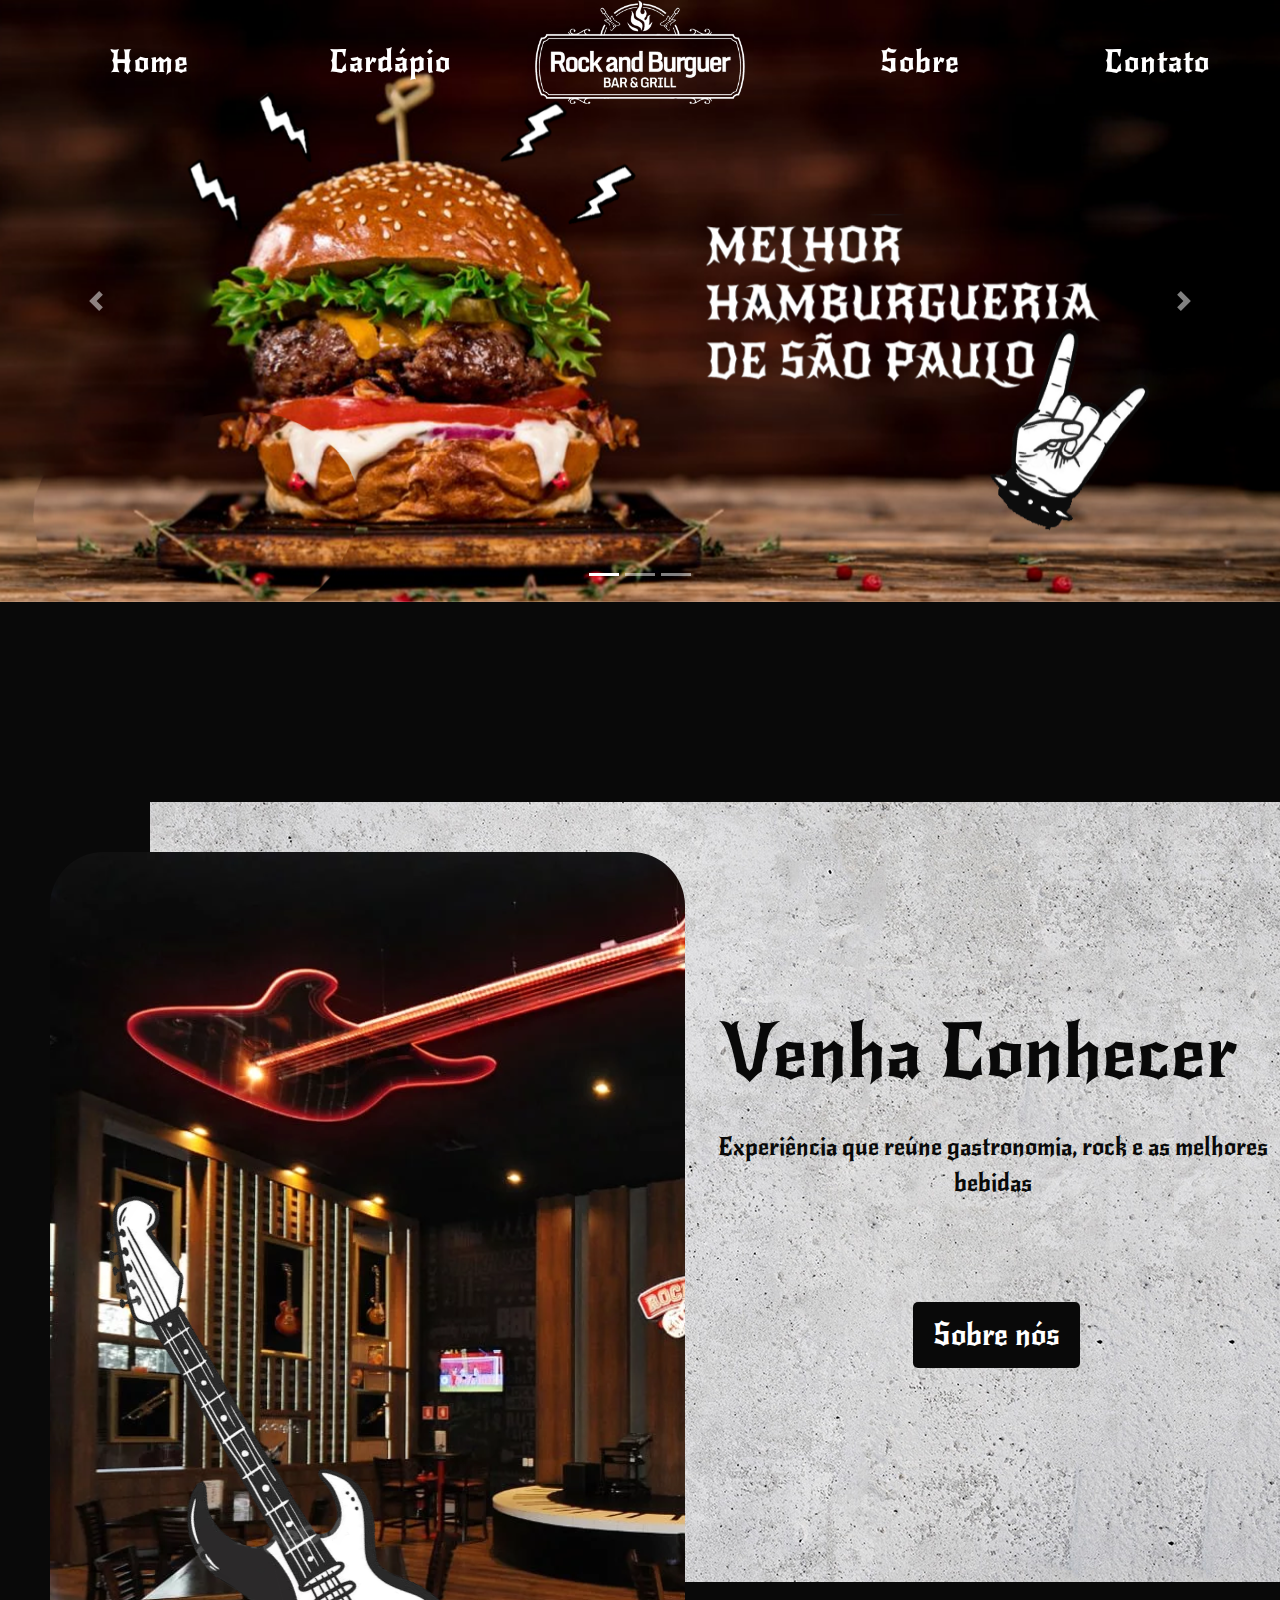
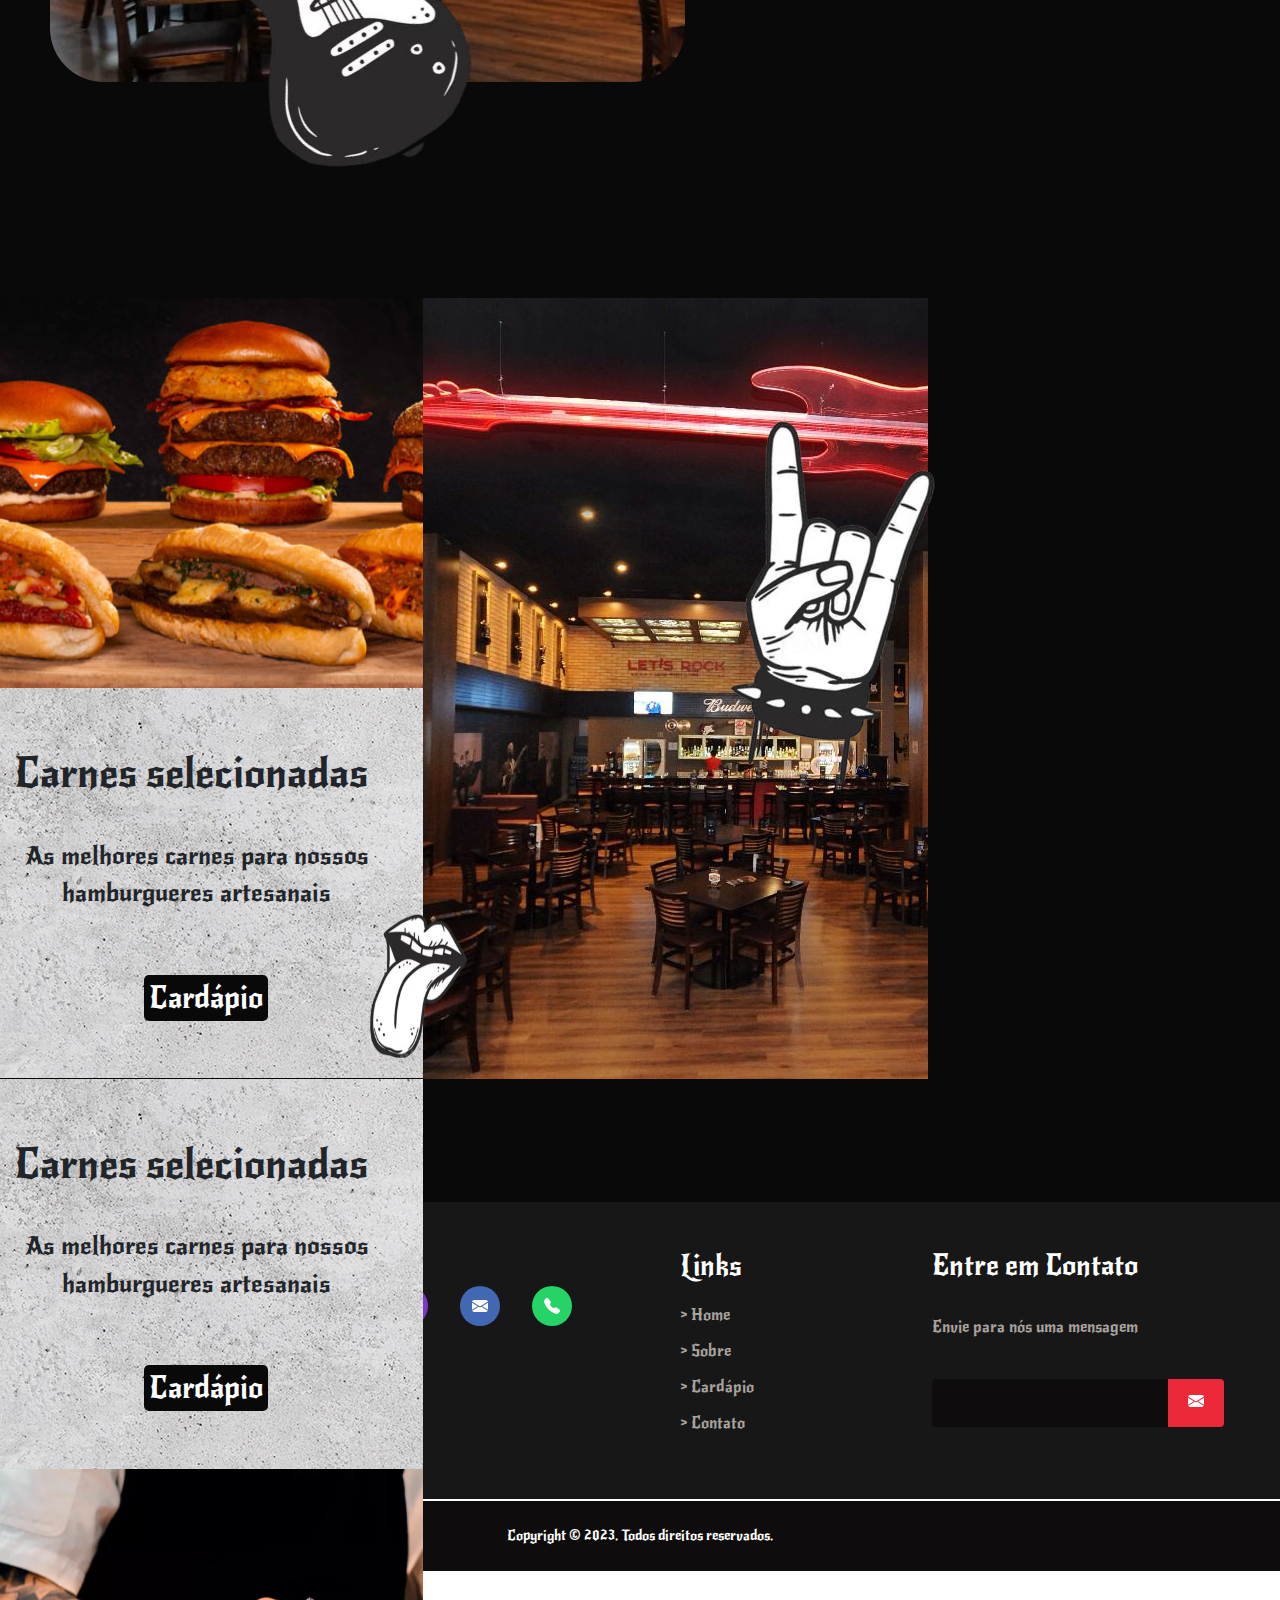
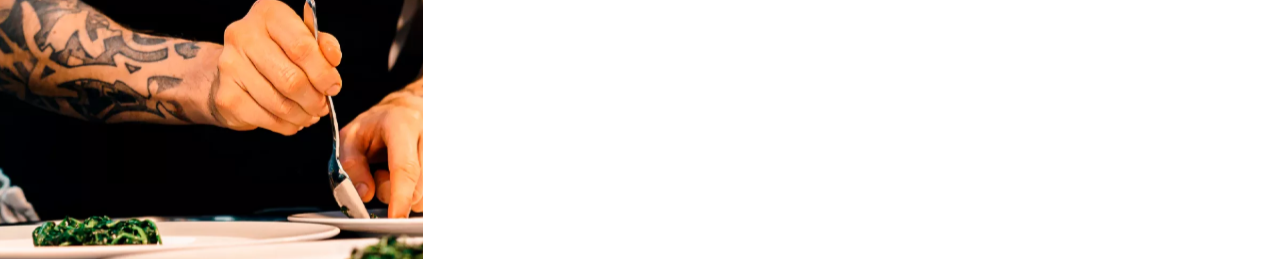
==== index.html @ e400da81 "eu sou foda" ====
<!DOCTYPE html>
<html lang="pt-br">
<head>
    <meta charset="UTF-8">
    <meta name="viewport" content="width=device-width, initial-scale=1.0">
    <link rel="stylesheet" href="https://cdn.jsdelivr.net/npm/bootstrap@4.0.0/dist/css/bootstrap.min.css" integrity="sha384-Gn5384xqQ1aoWXA+058RXPxPg6fy4IWvTNh0E263XmFcJlSAwiGgFAW/dAiS6JXm" crossorigin="anonymous">
    <link rel="stylesheet" href="styles/principal.css" type="text/css">

    <link rel="preconnect" href="https://fonts.googleapis.com%22%3E/>
    <link rel="preconnect" href="https://fonts.gstatic.com/" crossorigin>
    <link href="https://fonts.googleapis.com/css2?family=New+Rocker&display=swap" rel="stylesheet">
    <link rel="shortcut icon" href="images/logoFundo.png" type="image/x-icon" />
    <title>Rock</title>

</head>
<body>

    <div class="Caixa">
        <div class="menu">
           <div class="logo">
              <a href="#">
              <img src="images/logoSfundo.png"/>
              </a>
           </div>
           <ul class="links">
              <li><a href="index.html" >Home</a></li>
              <li><a href="cardapio.html" >Cardápio</a></li>
              <li><a href="sobre.html" >Sobre</a></li>
              <li><a href="contato.html" >Contato</a></li>
           </ul>
        </div>
    </div>

    <div id="carouselExampleIndicators" class="carousel slide" data-ride="carousel">
        <ol class="carousel-indicators">
          <li data-target="#carouselExampleIndicators" data-slide-to="0" class="active"></li>
          <li data-target="#carouselExampleIndicators" data-slide-to="1"></li>
          <li data-target="#carouselExampleIndicators" data-slide-to="2"></li>
        </ol>
        <div class="carousel-inner">
          <div class="carousel-item active">
            <img class="d-block w-100" src="images/Car1.png" alt="First slide">
          </div>
          <div class="carousel-item">
            <img class="d-block w-100" src="images/Car2.png" alt="Second slide">
          </div>
          <div class="carousel-item">
            <img class="d-block w-100" src="images/Car3.png" alt="Third slide">
          </div>
        </div>
        <a class="carousel-control-prev" href="#carouselExampleIndicators" role="button" data-slide="prev">
          <span class="carousel-control-prev-icon" aria-hidden="true"></span>
          <span class="sr-only">Previous</span>
        </a>
        <a class="carousel-control-next" href="#carouselExampleIndicators" role="button" data-slide="next">
          <span class="carousel-control-next-icon" aria-hidden="true"></span>
          <span class="sr-only">Next</span>
        </a>
    </div>


    <div id="fundo">
      
      
        <div id="parte_superior">
            <div id="imagem1">
                <h1>Venha Conhecer</h1><br>
                <p>Experiência que reúne gastronomia, rock e as melhores bebidas</p><br><br><br><br>
                <a href="#" id="conhecer">Sobre nós</a>
            </div>
            <div class="imagem2"></div><br><br><br><br>
            <div class="imagem3"></div>
        </div>   

        <div class="centro">
          <div id="caixona">
            <div>
              <div class="imagem4"></div>
              <div id="caixa_carne">
                  <h1>Carnes selecionadas</h1>
                  <p>As melhores carnes para nossos <br>hamburgueres artesanais</p><br><br>
                  <a href="#" id="cardapio">Cardápio</a>
              </div>
            </div>

            <div id="centroimg">
              <img src="images/centrorock.jpeg" >
            </div>

            
              <div id="esq">
                  <div id="caixa_carne">
                    <h1>Carnes selecionadas</h1>
                    <p>As melhores carnes para nossos <br>hamburgueres artesanais</p><br><br>
                    <a href="#" id="cardapio">Cardápio</a>
                </div>
              <div class="imagem5"></div>
      
            </div>
        </div>

          <div class="imagem7"></div>
          <div class="imagem8"></div>

      </div>

  </div>

  
    <footer>
      <div id="footer_content">
          <div id="footer_contacts">
          <img src="images/logo.png" style="width: 250px;">
      </div>
      <ul class="footer-list">
          <li>
              <a href="#" class="footer-link"></a>
          </li>

          <div id="footer_social_midia">
              <a href="#" class="footer-link" id="instagram">
                <svg xmlns="http://www.w3.org/2000/svg" width="16" height="16" fill="currentColor" class="bi bi-instagram" viewBox="0 0 16 16">
                  <path d="M8 0C5.829 0 5.556.01 4.703.048 3.85.088 3.269.222 2.76.42a3.917 3.917 0 0 0-1.417.923A3.927 3.927 0 0 0 .42 2.76C.222 3.268.087 3.85.048 4.7.01 5.555 0 5.827 0 8.001c0 2.172.01 2.444.048 3.297.04.852.174 1.433.372 1.942.205.526.478.972.923 1.417.444.445.89.719 1.416.923.51.198 1.09.333 1.942.372C5.555 15.99 5.827 16 8 16s2.444-.01 3.298-.048c.851-.04 1.434-.174 1.943-.372a3.916 3.916 0 0 0 1.416-.923c.445-.445.718-.891.923-1.417.197-.509.332-1.09.372-1.942C15.99 10.445 16 10.173 16 8s-.01-2.445-.048-3.299c-.04-.851-.175-1.433-.372-1.941a3.926 3.926 0 0 0-.923-1.417A3.911 3.911 0 0 0 13.24.42c-.51-.198-1.092-.333-1.943-.372C10.443.01 10.172 0 7.998 0h.003zm-.717 1.442h.718c2.136 0 2.389.007 3.232.046.78.035 1.204.166 1.486.275.373.145.64.319.92.599.28.28.453.546.598.92.11.281.24.705.275 1.485.039.843.047 1.096.047 3.231s-.008 2.389-.047 3.232c-.035.78-.166 1.203-.275 1.485a2.47 2.47 0 0 1-.599.919c-.28.28-.546.453-.92.598-.28.11-.704.24-1.485.276-.843.038-1.096.047-3.232.047s-2.39-.009-3.233-.047c-.78-.036-1.203-.166-1.485-.276a2.478 2.478 0 0 1-.92-.598 2.48 2.48 0 0 1-.6-.92c-.109-.281-.24-.705-.275-1.485-.038-.843-.046-1.096-.046-3.233 0-2.136.008-2.388.046-3.231.036-.78.166-1.204.276-1.486.145-.373.319-.64.599-.92.28-.28.546-.453.92-.598.282-.11.705-.24 1.485-.276.738-.034 1.024-.044 2.515-.045v.002zm4.988 1.328a.96.96 0 1 0 0 1.92.96.96 0 0 0 0-1.92zm-4.27 1.122a4.109 4.109 0 1 0 0 8.217 4.109 4.109 0 0 0 0-8.217zm0 1.441a2.667 2.667 0 1 1 0 5.334 2.667 2.667 0 0 1 0-5.334z"/>
                </svg>
              </a>

              <a href="#" class="footer-link" id="envelope">
                <svg xmlns="http://www.w3.org/2000/svg" width="16" height="16" fill="currentColor" class="bi bi-envelope-fill" viewBox="0 0 16 16">
                  <path d="M.05 3.555A2 2 0 0 1 2 2h12a2 2 0 0 1 1.95 1.555L8 8.414.05 3.555ZM0 4.697v7.104l5.803-3.558L0 4.697ZM6.761 8.83l-6.57 4.027A2 2 0 0 0 2 14h12a2 2 0 0 0 1.808-1.144l-6.57-4.027L8 9.586l-1.239-.757Zm3.436-.586L16 11.801V4.697l-5.803 3.546Z"/>
                </svg>
              </a>
                  
              <a href="#" class="footer-link" id="phone">
                <svg xmlns="http://www.w3.org/2000/svg" width="16" height="16" fill="currentColor" class="bi bi-telephone-fill" viewBox="0 0 16 16">
                  <path fill-rule="evenodd" d="M1.885.511a1.745 1.745 0 0 1 2.61.163L6.29 2.98c.329.423.445.974.315 1.494l-.547 2.19a.678.678 0 0 0 .178.643l2.457 2.457a.678.678 0 0 0 .644.178l2.189-.547a1.745 1.745 0 0 1 1.494.315l2.306 1.794c.829.645.905 1.87.163 2.611l-1.034 1.034c-.74.74-1.846 1.065-2.877.702a18.634 18.634 0 0 1-7.01-4.42 18.634 18.634 0 0 1-4.42-7.009c-.362-1.03-.037-2.137.703-2.877L1.885.511z"/>
                </svg>
              </a>
          </div>
          <br>
      </ul>

      <ul class="footer-list">
          <li>
              <h3>Links</h3>
          </li>
          <li>
              <a href="index.html" class="footer-link">> Home</a>
          </li>
          <li>
              <a href="sobre.html" class="footer-link">> Sobre</a>
          </li>
          <li>
              <a href="cardapio.html" class="footer-link">> Cardápio</a>
          </li>
          <li>
              <a href="contato.html" class="footer-link">> Contato</a>
          </li>
      </ul>

      <div id="footer_subscribe">
          <h3>Entre em Contato</h3>
          <p>
              Envie para nós uma mensagem
          </p>

          <div id="input_group">
              <input type="email" id="email">
              <button>
                <svg xmlns="http://www.w3.org/2000/svg" width="16" height="16" fill="currentColor" class="bi bi-envelope-fill" viewBox="0 0 16 16">
                  <path d="M.05 3.555A2 2 0 0 1 2 2h12a2 2 0 0 1 1.95 1.555L8 8.414.05 3.555ZM0 4.697v7.104l5.803-3.558L0 4.697ZM6.761 8.83l-6.57 4.027A2 2 0 0 0 2 14h12a2 2 0 0 0 1.808-1.144l-6.57-4.027L8 9.586l-1.239-.757Zm3.436-.586L16 11.801V4.697l-5.803 3.546Z"/>
                </svg>
              </button>
          </div>
      </div>
  </div>

  <hr style="border: none; border-top: 1px solid #fff; height: 1px; margin: 0;">
  <div id="footer_copyright">
      Copyright © 2023. Todos direitos reservados.
  </div>
  </footer>

    <script src="js/Ani.js"></script>
    <script src="https://code.jquery.com/jquery-3.2.1.slim.min.js" integrity="sha384-KJ3o2DKtIkvYIK3UENzmM7KCkRr/rE9/Qpg6aAZGJwFDMVNA/GpGFF93hXpG5KkN" crossorigin="anonymous"></script>
    <script src="https://cdn.jsdelivr.net/npm/popper.js@1.12.9/dist/umd/popper.min.js" integrity="sha384-ApNbgh9B+Y1QKtv3Rn7W3mgPxhU9K/ScQsAP7hUibX39j7fakFPskvXusvfa0b4Q" crossorigin="anonymous"></script>
    <script src="https://cdn.jsdelivr.net/npm/bootstrap@4.0.0/dist/js/bootstrap.min.js" integrity="sha384-JZR6Spejh4U02d8jOt6vLEHfe/JQGiRRSQQxSfFWpi1MquVdAyjUar5+76PVCmYl" crossorigin="anonymous"></script>
</body>
</html>
---- styles/principal.css ----
* {
  margin: 0;
}
body {
  font-family: "New Rocker", cursive;
  width: 100%;
  height: 100vh;
  font-weight: 400;
}

/*Menu fixo*/

.Caixa {
  width: 100%;
  height: 120px;
  margin: auto;
  position: fixed;

  top: 0;
  z-index: 1000;
  transition: background-color 0.3s ease-in-out;
}

.Caixa.scrolled {
  background-color: #090909;
}

.menu {
  position: relative;
}
.menu .logo {
  position: absolute;
  left: 50%;
  transform: translateX(
    -50%
  ); /*horizontalmente(X) elemento será movido em direção à esquerda em metade de sua largura */
}
.menu .logo {
  display: block;
}
.menu .logo a img {
  width: 210px;
}
.links {
  text-align: right;
}
.links li {
  display: inline-block;
  padding: 40px 70px 40px 70px;
}
.links li a {
  text-decoration: none;
  letter-spacing: 1px;

  color: #ffffff;
  font-size: 30px;
}

.links li:nth-child(1),
.links li:nth-child(2) {
  float: left;
}
.links li:hover a {
  color: #ed2939;
}

/*Header*/

.header {
  width: 100%;
  height: 500px;

  background: url(../images/ImgSobre.jpg) no-repeat;
  background-attachment: fixed;
  background-size: cover;
}
.header::before {
  content: "";
  position: absolute;
  top: 0;
  left: 0;
  width: 100%;
  height: 500px;
  background-color: rgba(0, 0, 0, 0.582); /* Cor preta com transparência */
}
.frase h1 {
  position: absolute;
  top: 40%;
  left: 50%;
  transform: translate(-50%, -50%);
  font-size: 60px;
  color: #ffffff;
}


/*CONTEUDO*/
#fundo{
  background-color: #090909;
  width: 100%;
  height:2200px;
}
#parte_superior{
  position: relative;  
}

#imagem1{
  width: 89%;
  height: 780px;
  background-image: url(../images/TexturaBranca.png);
  position: relative;
  top: 200px;
  left: 150px;
  float: left;
  
}

#imagem1 h1{
  color: #090909;
  font-family: New Rocker;
  font-size: 75px;
  padding-top: 18%;
  padding-left: 50%;

}
#imagem1 p {
  color: #090909;
  text-align: center;
  font-family: New Rocker;
  font-size: 24px;
  margin-top: 0%;
  margin-left: 48%;
}

#imagem1 a {
  position: relative;
  border-radius: 5px;
  background: #090909;
  width: 320px;
  height: 100px;
  margin-top: 70%;
  margin-left:67%;
  padding: 15px 20px 15px 20px;
  color: #fff;
  font-size: 30px;
  text-decoration: none;
 

}

#conhecer:hover{ 
  background-color: #fff;
  color:#090909;
  transition: 0s all;
  
  

}

.imagem2{
  width: 640px;
  height: 831px;
  background-image: url(../images/WhatsApp-Image-2020-12-21-at-17.51\ 1.svg);
  position: absolute;
  top: 250px;
  left: 50px;
  background-repeat:no-repeat;



}
.imagem3{
  position: absolute;
  width: 617.353px;
  height: 620px;
  background-image: url(../images/guitarra.png);
  top: 550px;
  background-repeat:no-repeat;
  float: left;
 

  
}


.centro{
  position: absolute;
  margin-top: 1200px;
  
}


.esq{
  position: relative;
  float: left;
}

.imagem4{
  position:relative;
  width: 423px;
  height: 390px;
  background-image: url(../images/Rectangle\ 88.svg);
  background-repeat:no-repeat;
  clear: left;
  display: flex;

}


#caixa_carne{
  position: relative;
  width: 423px;
  height: 390px;
  background-image: url(../images/TexturaBranca.png);
  clear: left;

}

#caixa_carne h1{
  font-size: 42px;
  padding-top: 60px;
  padding-left: 14px;

}
#cardapio:hover{
  background-color: #fff;
  color:#090909;
  transition: 0s all;

}
#caixa_carne p{
  font-size: 25px;
  text-align: center;
  padding-top: 30px;
  padding-right: 30px;

}
#caixa_carne a {
  border-radius: 5px;
  background: #090909;
  width: 310px;
  height: 100px;
  margin-left: 34%;
  margin-top: 50%;
  padding: 5px 5px 5px 5px;
  color: #fff;
  font-size: 30px;
  text-decoration: none;

}

#centroimg {
  position: relative;
  float: left;
}
#caixona{
  width: 100%;
  height: 900px;

  display: flex;
  flex-direction: row;
 
  flex-wrap: wrap;
  align-items: center;
  margin: auto;
}



.imagem5{

 
  background-image: url(../images/Rectangle\ 89.svg);
  background-repeat:no-repeat;

  position:relative;
  width: 423px;
  height: 390px;

  clear: left;
  display: flex;

}


#caixa_chefes{
  position: relative;
  width: 460px;
  height: 390px;
  background-image: url(../images/TexturaBranca.png);
  background-repeat:no-repeat;
  bottom: 780px;
  left:886px;
  bottom:1560px;
  float: left;
  clear: left;
 
}
#caixa_chefes h1{
  font-size: 42px;
  padding-top: 60px;
  padding-left: 50px;
}

#caixa_chefes p {
  width: 400px;
  font-size: 25px;
  text-align: center;
  padding-top: 30px;
  padding-left: 47px;

}

#caixa_chefes a {
  border-radius: 5px;
  background: #090909;
  width: 323px;
  height: 100px;
  margin-left: 175px;
  margin-top: 50%;
  padding: 5px 5px 5px 5px;
  color: #fff;
  font-size: 30px;
  text-decoration: none;
}

#link:hover{
  background-color: #fff;
  color:#090909;
  transition: 0s all;

}
.imagem6{
  position: relative;
  width: 100px;
  height: 350px;
  background-image: url(../images/Rectangle\ 87.svg);
  background-repeat:no-repeat;
  bottom: 1170px;
  left: 886px;
 

}

.imagem7{
  position: absolute;
  width: 570px;
  height: 400px;
  background-image: url(../images/lingua\ 1.svg);
  top: 560px;
  left: 280px;
  background-repeat: no-repeat;
}
  

.imagem8{
  position: absolute;
  width: 500px;
  height: 447px;
  background-image: url(../images/mao.png);
  top: 40px;
  left: 530px;

}

/* FOOTER */

footer{
  width: 100%;
  color: #fff;

}
.footer_contacts img{
  width: 100px;
}
.footer-link{
  text-decoration: none;
}

#footer_content {
  background-color: #171717;
  display:grid;
  grid-template-columns: repeat(4, 1fr);
  padding: 3rem 3.5rem;

}

#footer_contacts h1{
  margin-bottom: 0.75rem;

}

#footer_social_midia{
  display:flex;
  gap: 2rem;
  margin-top: 1.5rem;

}

#footer_social_midia .footer-link{
  display: flex;
  align-items: center;
  justify-content: center;
  height: 2.5rem;
  width: 2.5rem;
  color: var(--color-neutral-40);
  border-radius: 50%;
  transition: a11 2.4s;

}

#footer_social_midia .footer-link{
  font-size: 1.25rem;
}

#footer_social_midia .footer-link:hover{
  opacity:0.8;
}

#instagram{
  background-color: #7f37c9;

}

#envelope{
  background-color: #4267b3;

}

#phone{
  background-color: #25d366;

}

.footer-list{
  display: flex;
  flex-direction: column;
  gap: 0.75rem;
  list-style: none;

}

.footer-list .footer-link{
  color: #a8a29e;
  transition: all 0.4s;

}

.footer-list .footer-link:hover{
  color: #ED2939;

}

#footer_subscribe{
  display:flex;
  flex-direction: column;
  gap: 1.5rem;

}

#footer_subscribe p{
  color: #a8a29e;

}

#input_group{
  display: flex;
  background-color: #0e0c0c;
  border-radius: 4px;

}

#input_group input{
  all: unset;
  padding: 0.75rem;
  width: 100%;

}

#input_group button{
  background-color: #ED2939;
  border: none;
  color: var(--color-neutral-40);
  padding: 0px 1.25rem;
  font-size: 1.125rem;
  height: 100%;
  border-radius: 0px 4px 4px 0px;
  cursor: pointer;
  transition: all 0.4s;

}

#input_group button:hover{
  opacity: 0.8;

}

#footer_copyright{
  display:flex;
  justify-content: center;
  background-color: #0e0c0c;
  font-size: 0.9rem;
  padding: 1.5rem;
  font-weight: 100;

}



/*TABLET*/
@media only screen and (min-width: 768px) {
  @media only screen and (max-width: 1024px) {
      
      #footer_content {
          grid-template-columns: repeat(2, 1fr);
          gap: 2rem;
      }
      .menu .logo a img {
        width: 130px; 
      }    
      .links li {
        padding: 20px 25px; /* Reduzindo o espaçamento entre os links no menu */
      }
      .links li a{
        font-size: 25px;
      }
      .Caixa{
        height: 80px;
      }
  }
}

 /*Mobile*/

 @media only screen and (max-width: 767px) {
  #footer_content {
      grid-template-columns: repeat(1, 1fr);
      padding: 3rem 2rem;
  }

  .links li a{
    display: none;
  }

  .menu .logo a img {
    width: 150px; 
  }    
  .Caixa{
    height: 40px;
  }
  
  #fundo{
    width: 145%;
    }
   .header {
    width: 100%;
    height: 250px;
    }
  
   .menu .logo a img {
    width: 130px; 
   }
    
   
   .imagem7, .imagem8, .imagem5,.imagem4, .imagem2{
    display: none;
  }

    #caixa_chefes, #caixa_carne{
    clear: left;
   }

    #imagem1{
      height: 600px;
      width: 650px;
      margin-left: 5px;
      left: 40px;
    }
    #imagem1 h1{
     padding-left: 40px;
     text-align: center;
     }

    #imagem1 p{
      margin-left: 10px;
      text-align: center;
      font-size: 30px;
      
     }

     #imagem1 a{
      margin-left: 250px;
     }

     #caixa_carne{
      width: 690px;
      height: 400px;
     }

     #caixa_carne h1{
      color: #090909;
      font-size: 45px;
      text-align: center;
      padding-left: 40px;
     }

     #caixa_carne p{
      color: #090909;
      font-size: 30px;
      text-align: center;
      padding-left: 40px;
     }

     #caixa_carne a{
      margin-left: 290px;

     }
    
     #footer{
    width: 145%;
  }

  #centroimg img{
    display: none;
  }
}
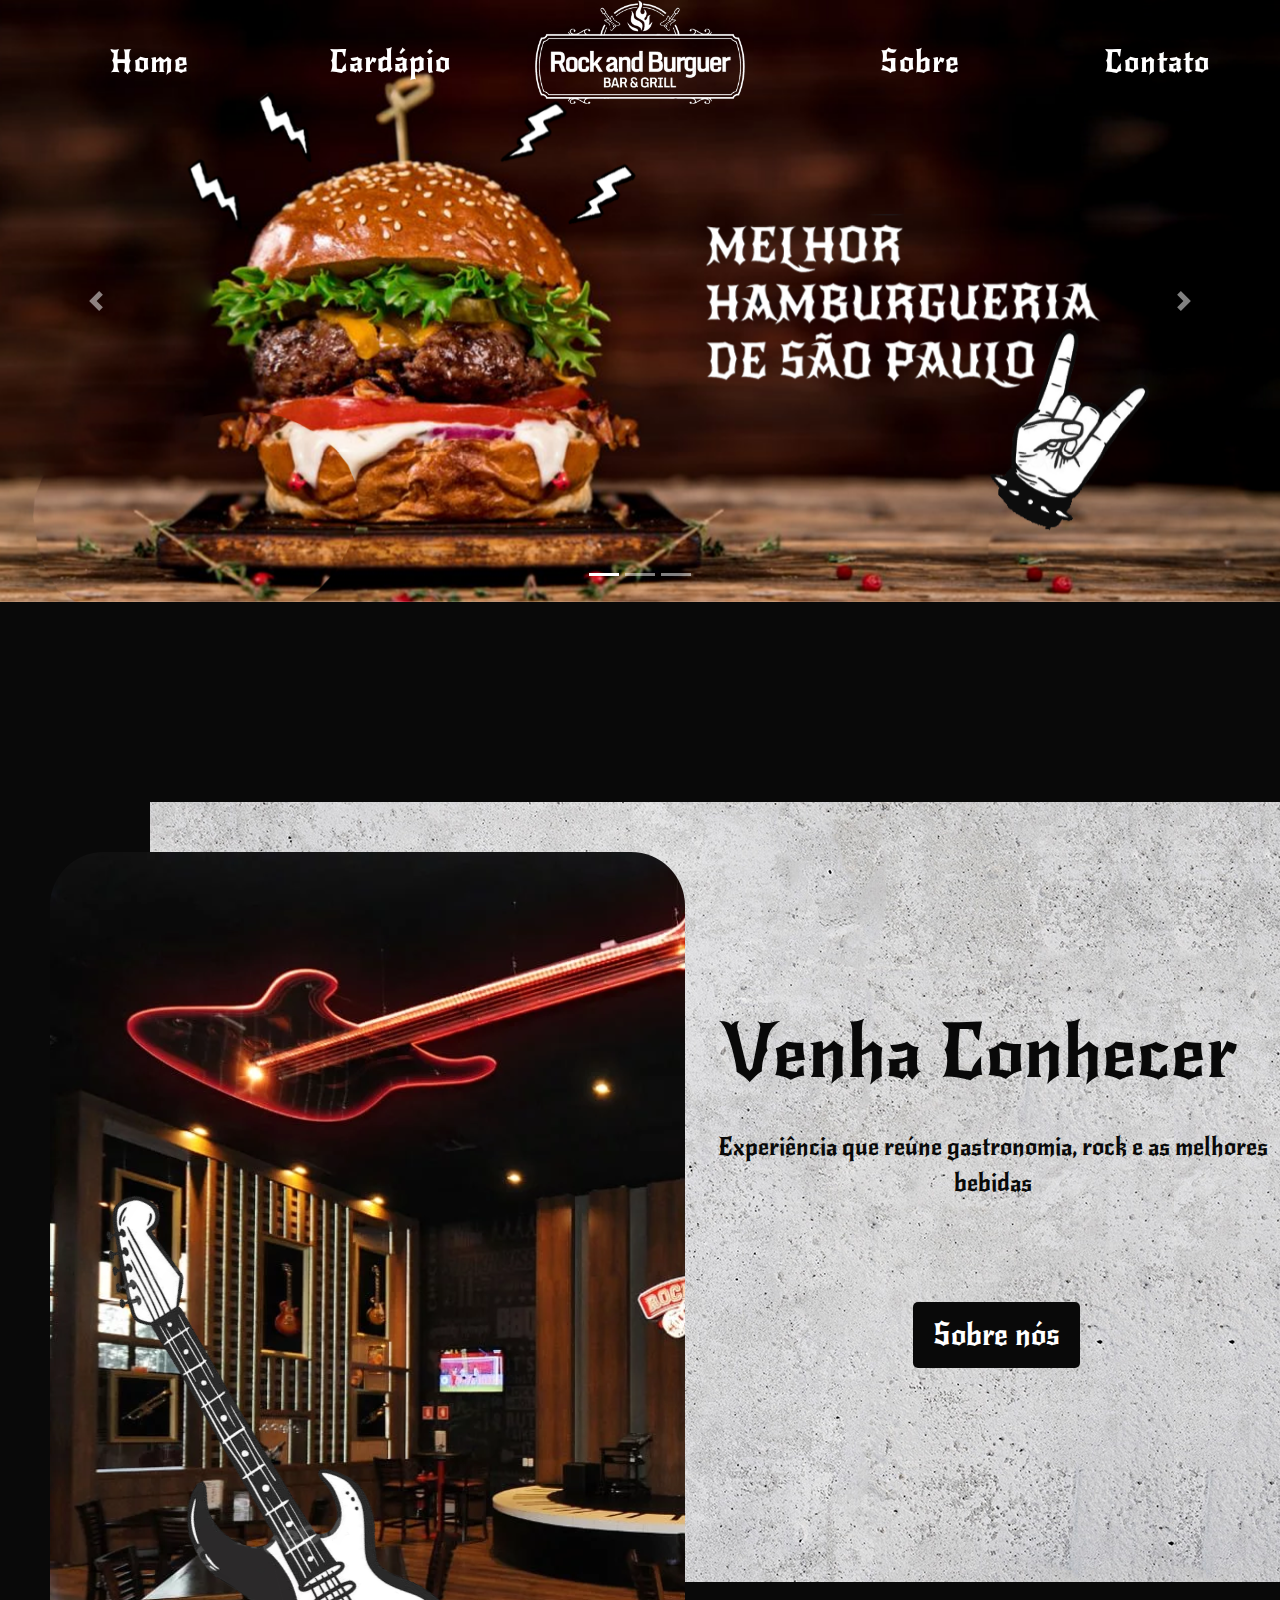
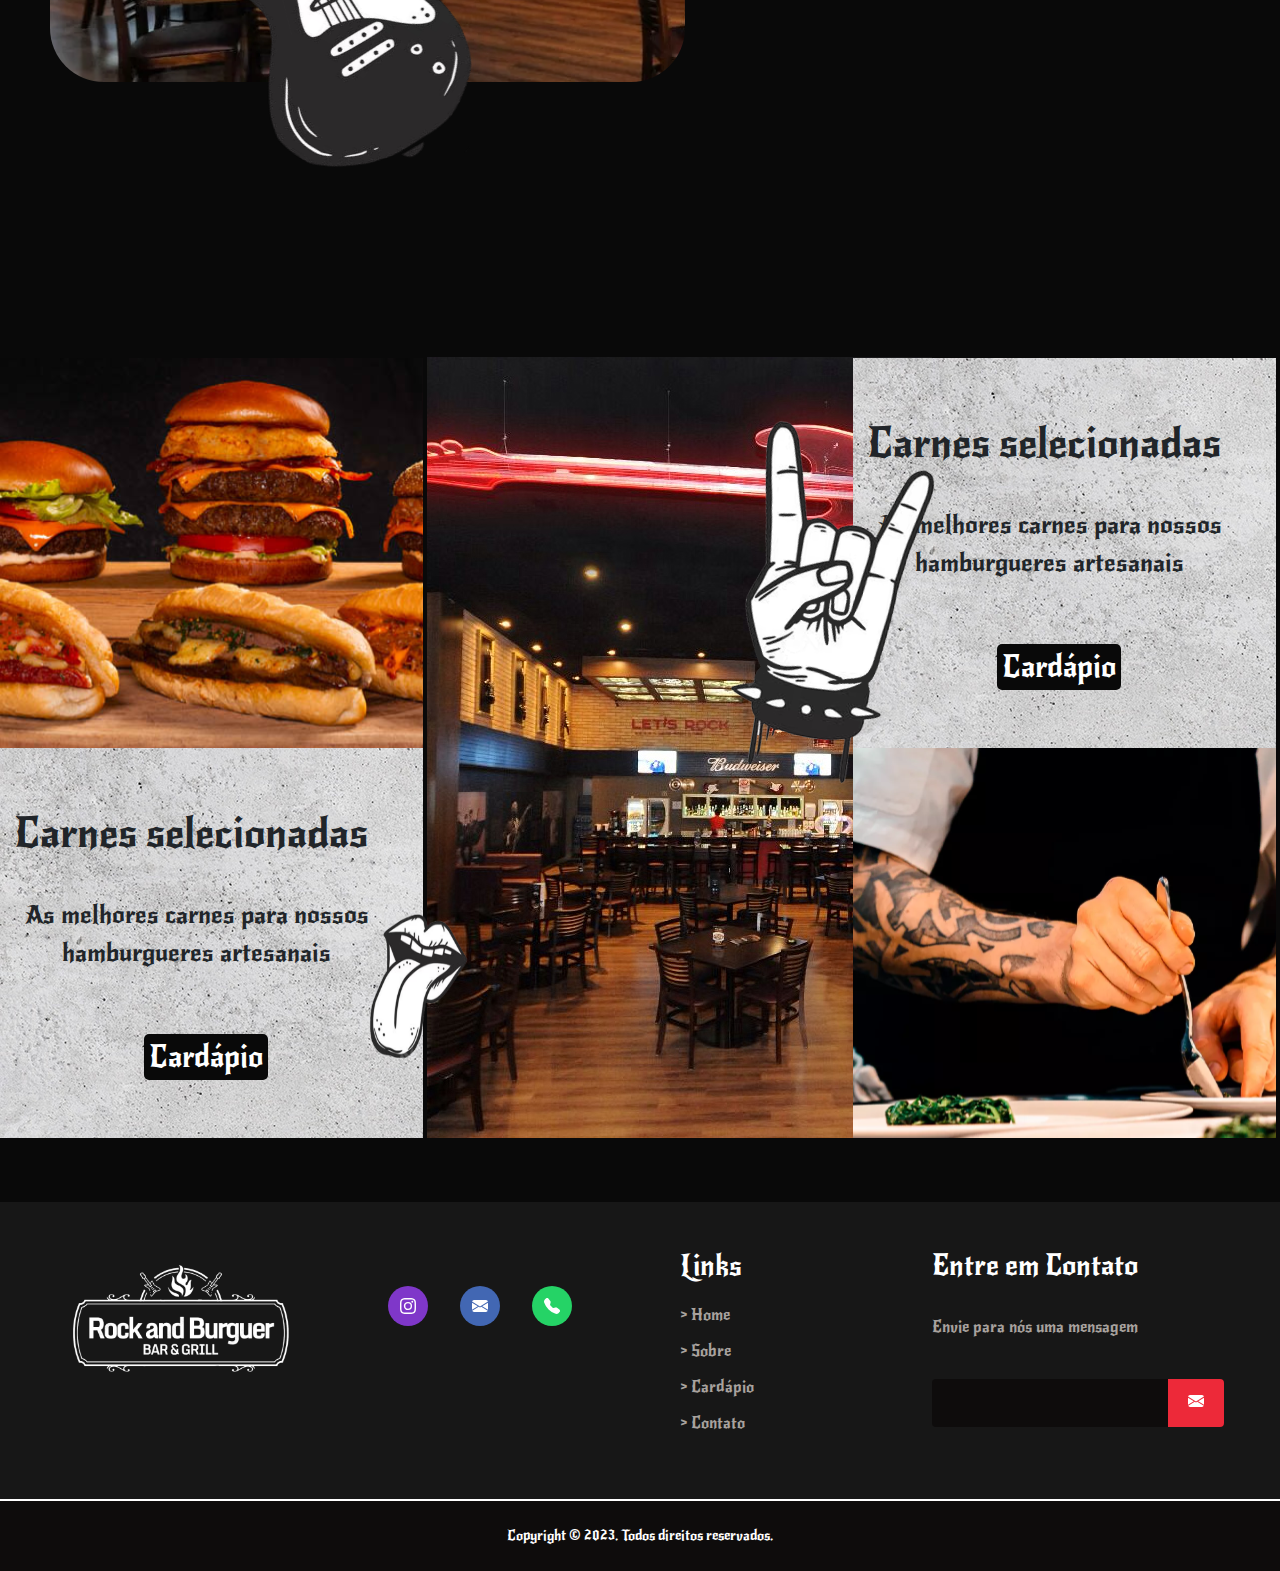
==== commit 58318cc6: "nsei" ====
--- a/index.html
+++ b/index.html
@@ -74,7 +74,7 @@
 
         <div class="centro">
           <div id="caixona">
-            <div>
+            <div id="dir">
               <div class="imagem4"></div>
               <div id="caixa_carne">
                   <h1>Carnes selecionadas</h1>
--- a/styles/principal.css
+++ b/styles/principal.css
@@ -183,15 +183,17 @@
 
 
 .centro{
+  width: 100%;
   position: absolute;
   margin-top: 1200px;
   
 }
 
-
-.esq{
-  position: relative;
-  float: left;
+#dir{
+  width: 33.33333333333333%;
+}
+#esq{
+  width: 33.33333333333333%;
 }
 
 .imagem4{
@@ -249,11 +251,10 @@
 }
 
 #centroimg {
-  position: relative;
-  float: left;
+  width: 33.33333333333333%;
 }
 #caixona{
-  width: 100%;
+
   height: 900px;
 
   display: flex;
@@ -526,6 +527,9 @@
       .Caixa{
         height: 80px;
       }
+      #centroimg img{
+        display: none;
+      }
   }
 }
 
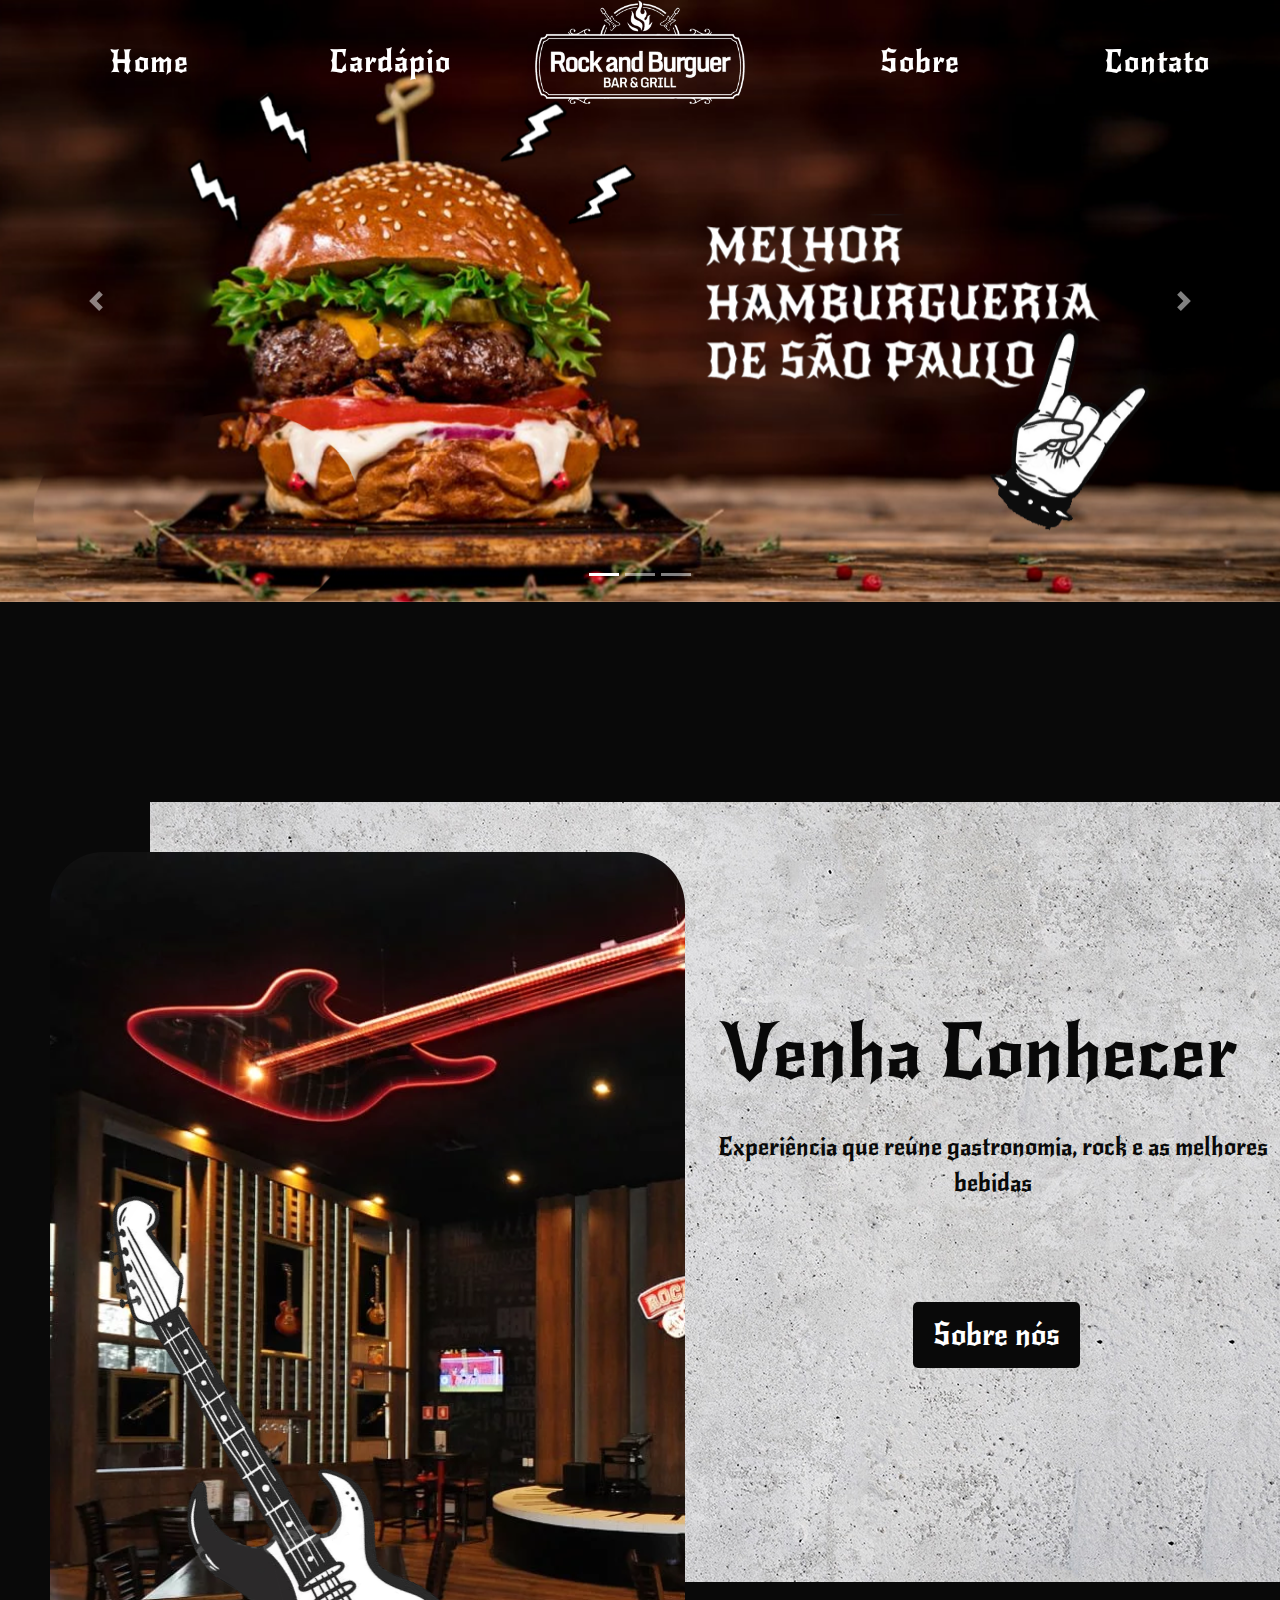
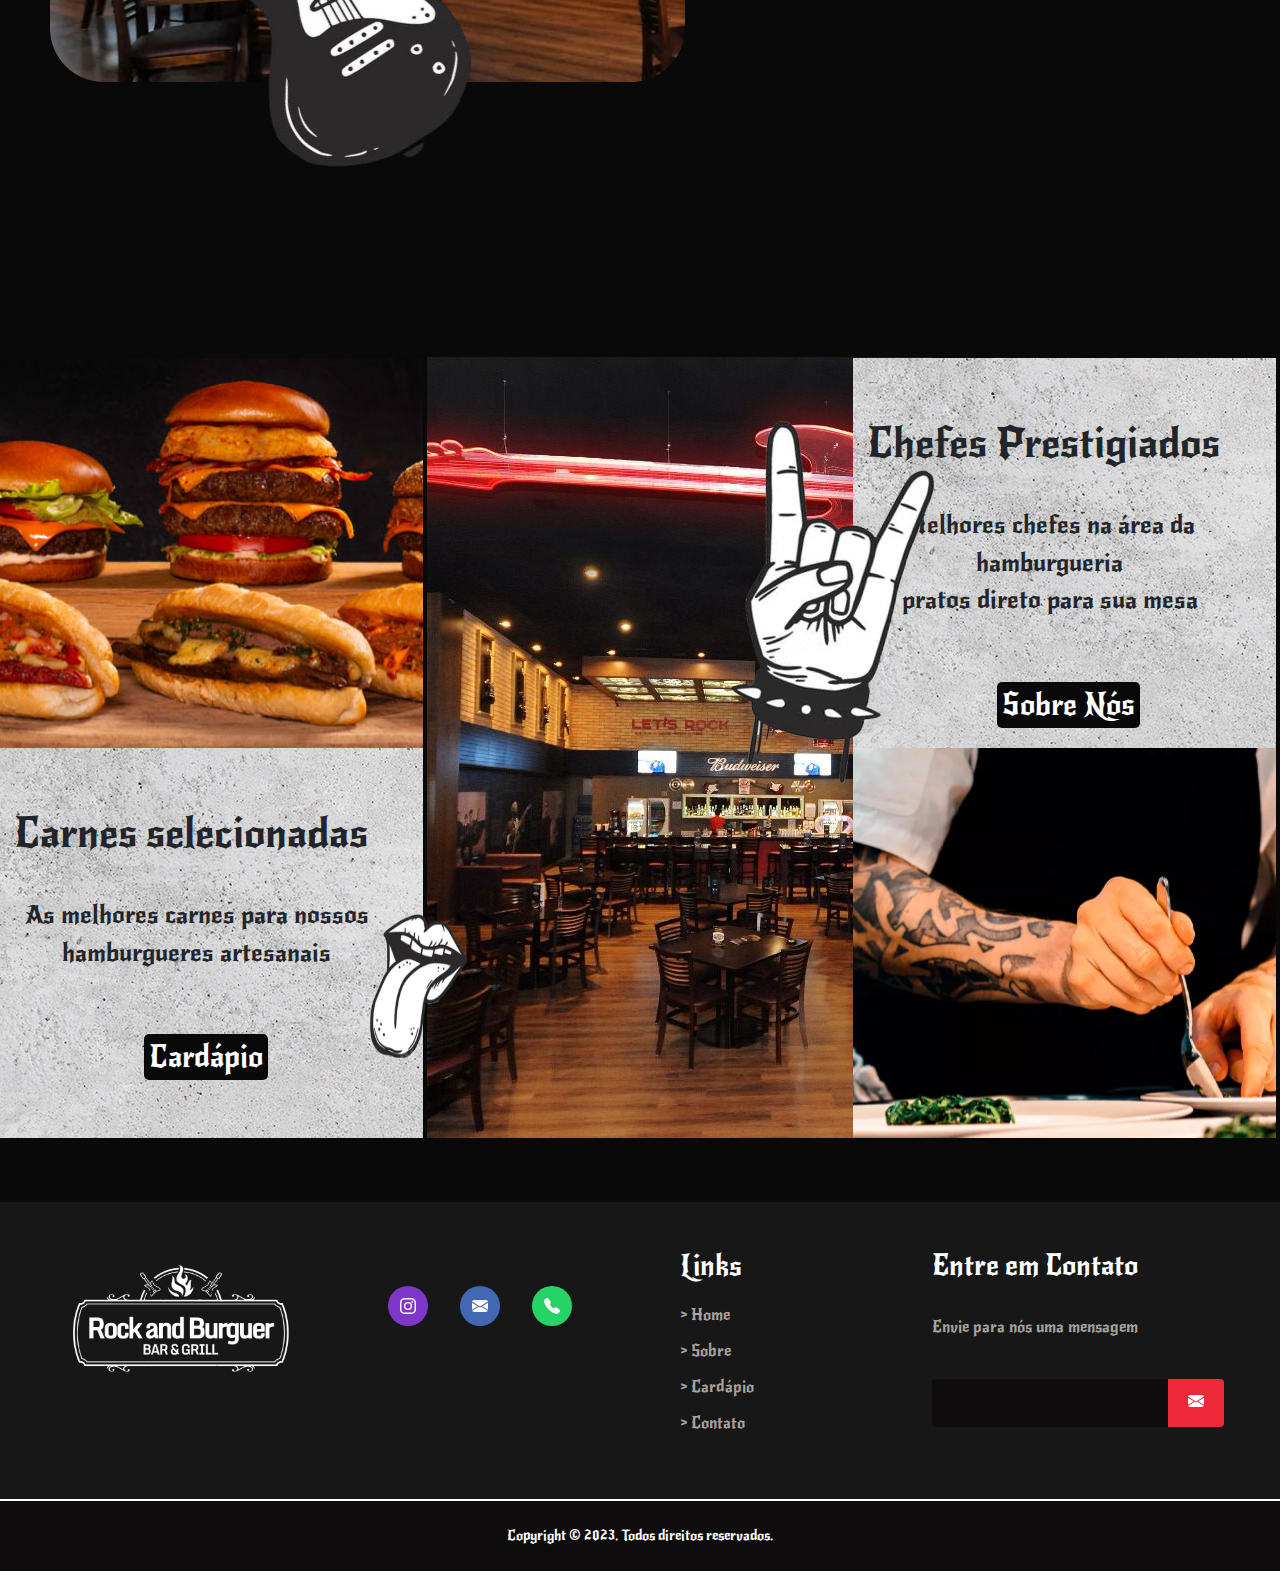
==== commit 1693cead: "seila" ====
--- a/index.html
+++ b/index.html
@@ -60,13 +60,11 @@
 
 
     <div id="fundo">
-      
-      
         <div id="parte_superior">
             <div id="imagem1">
                 <h1>Venha Conhecer</h1><br>
                 <p>Experiência que reúne gastronomia, rock e as melhores bebidas</p><br><br><br><br>
-                <a href="#" id="conhecer">Sobre nós</a>
+                <a href="sobre.html" id="conhecer">Sobre nós</a>
             </div>
             <div class="imagem2"></div><br><br><br><br>
             <div class="imagem3"></div>
@@ -79,7 +77,7 @@
               <div id="caixa_carne">
                   <h1>Carnes selecionadas</h1>
                   <p>As melhores carnes para nossos <br>hamburgueres artesanais</p><br><br>
-                  <a href="#" id="cardapio">Cardápio</a>
+                  <a href="cardapio.html" id="cardapio">Cardápio</a>
               </div>
             </div>
 
@@ -90,9 +88,9 @@
             
               <div id="esq">
                   <div id="caixa_carne">
-                    <h1>Carnes selecionadas</h1>
-                    <p>As melhores carnes para nossos <br>hamburgueres artesanais</p><br><br>
-                    <a href="#" id="cardapio">Cardápio</a>
+                    <h1>Chefes Prestigiados</h1>
+                    <p>Melhores chefes na área da hamburgueria <br>pratos direto para sua mesa</p><br><br>
+                    <a href="sobre.html" id="cardapio">Sobre Nós</a>
                 </div>
               <div class="imagem5"></div>
       
--- a/styles/principal.css
+++ b/styles/principal.css
@@ -530,7 +530,20 @@
       #centroimg img{
         display: none;
       }
-  }
+      #imagem1{
+        display: none;
+      }
+      #esq{
+        display: none;
+      }
+      .imagem8{
+        display: none;
+      }
+
+      #parte_superior{
+        padding-left: 100px;
+      }
+  } 
 }
 
  /*Mobile*/
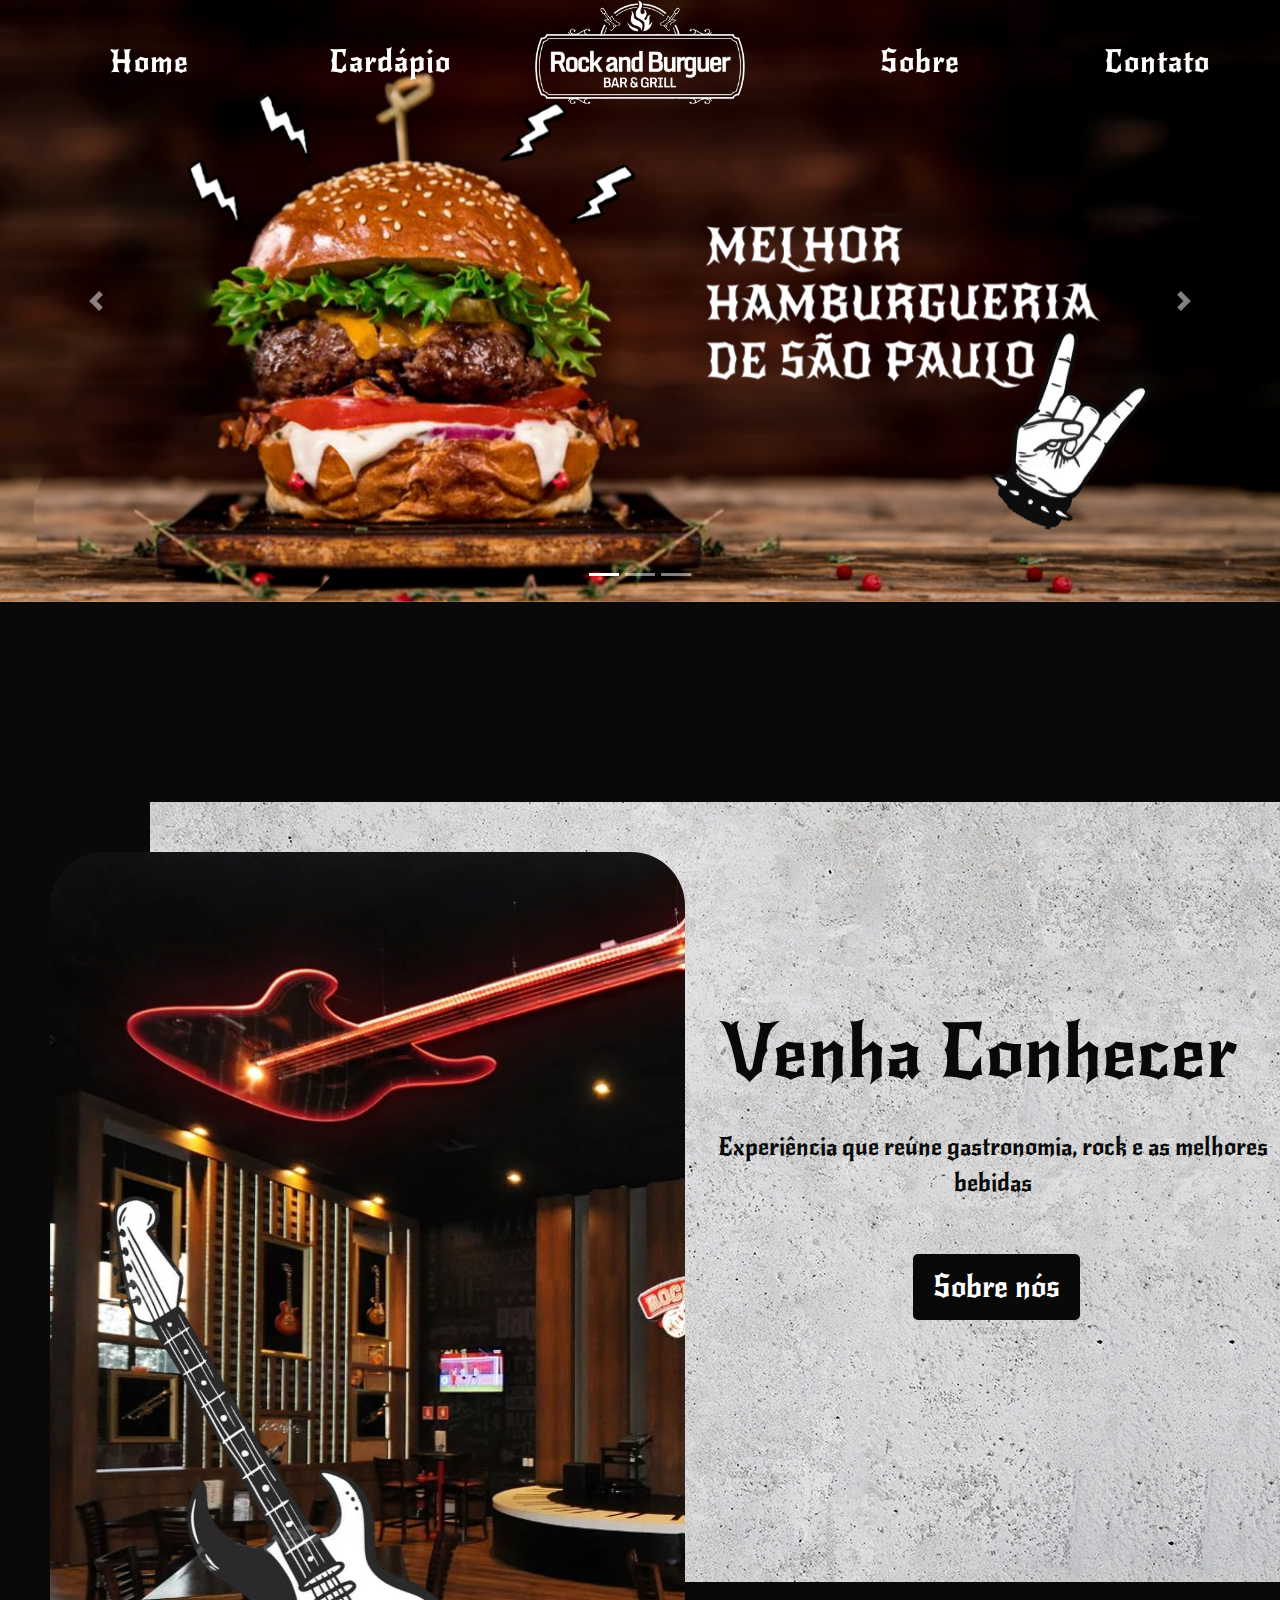
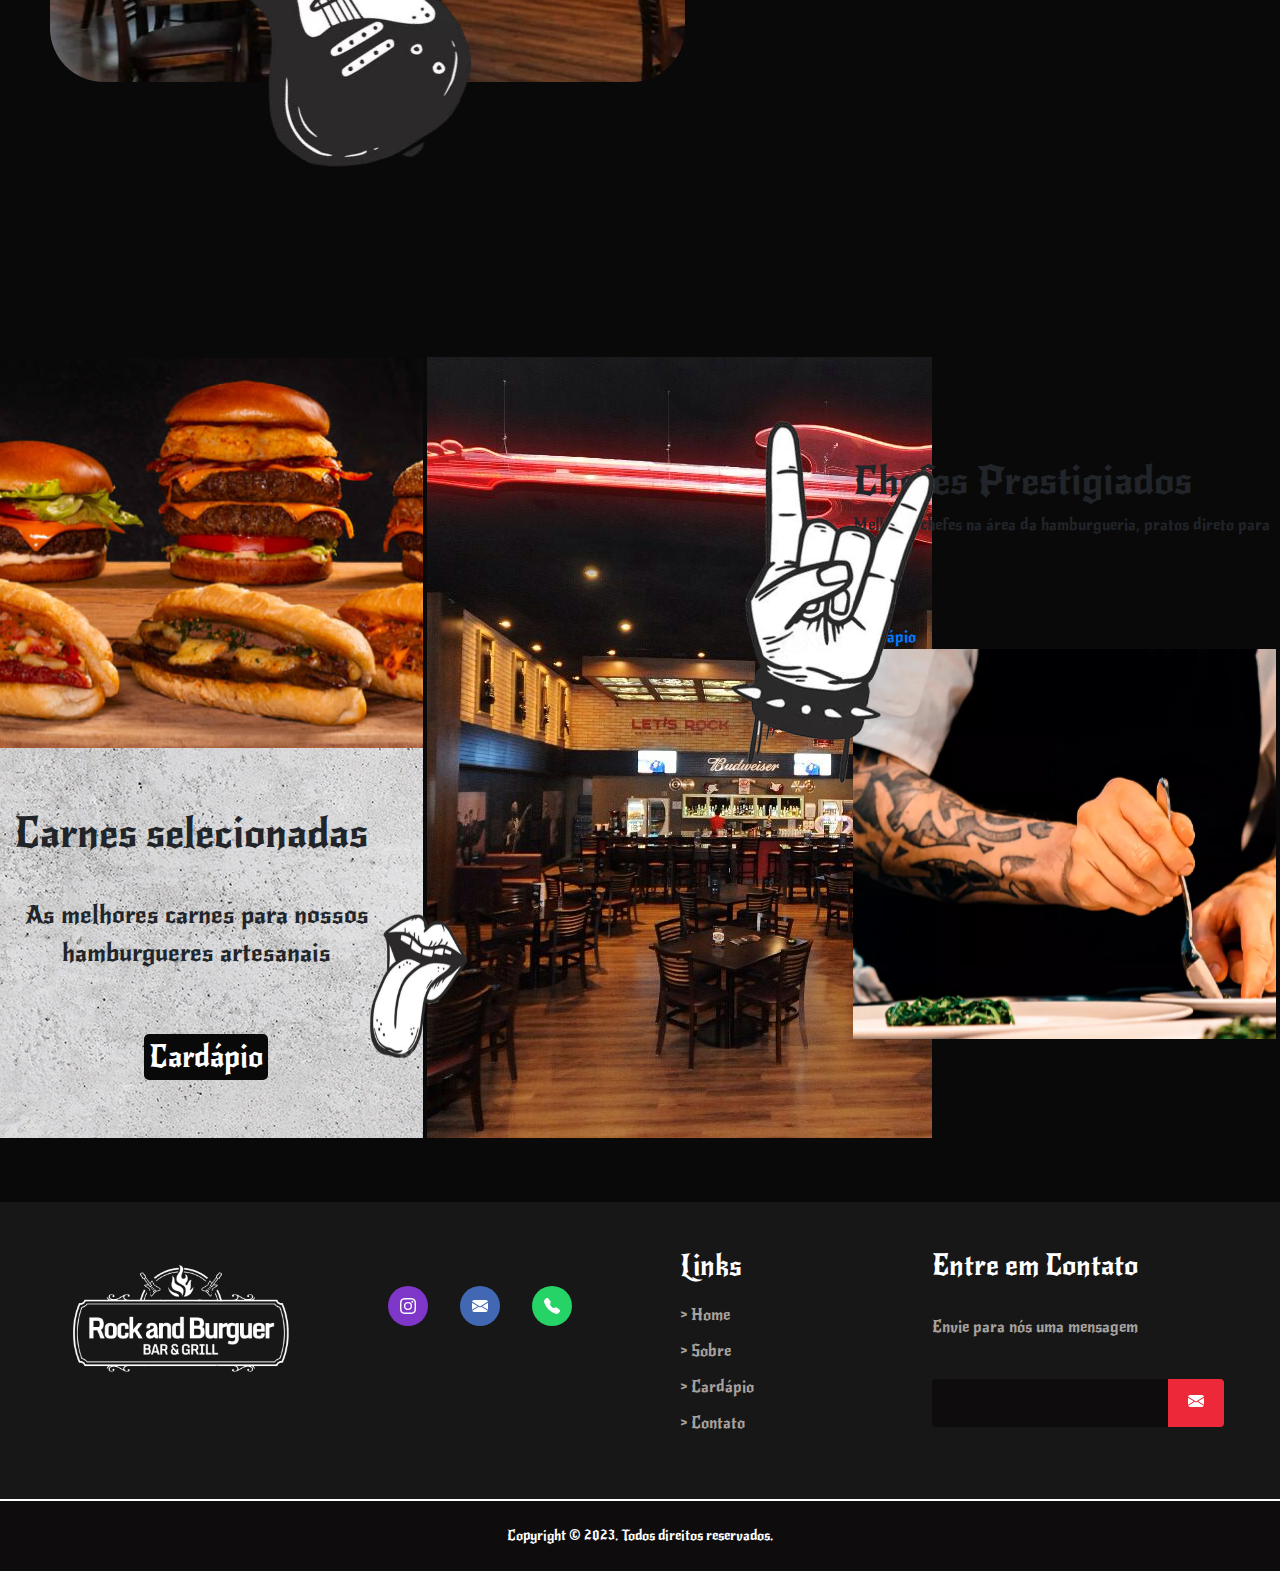
==== commit 9e897cde: "fiz esta porcariaaaaaa" ====
--- a/index.html
+++ b/index.html
@@ -60,11 +60,13 @@
 
 
     <div id="fundo">
+      
+      
         <div id="parte_superior">
             <div id="imagem1">
                 <h1>Venha Conhecer</h1><br>
-                <p>Experiência que reúne gastronomia, rock e as melhores bebidas</p><br><br><br><br>
-                <a href="sobre.html" id="conhecer">Sobre nós</a>
+                <p>Experiência que reúne gastronomia, rock e as melhores bebidas</p><br><br>
+                <a href="#" id="conhecer">Sobre nós</a>
             </div>
             <div class="imagem2"></div><br><br><br><br>
             <div class="imagem3"></div>
@@ -77,7 +79,7 @@
               <div id="caixa_carne">
                   <h1>Carnes selecionadas</h1>
                   <p>As melhores carnes para nossos <br>hamburgueres artesanais</p><br><br>
-                  <a href="cardapio.html" id="cardapio">Cardápio</a>
+                  <a href="#" id="cardapio">Cardápio</a>
               </div>
             </div>
 
@@ -87,10 +89,10 @@
 
             
               <div id="esq">
-                  <div id="caixa_carne">
+                  <div id="caixa_chefe">
                     <h1>Chefes Prestigiados</h1>
-                    <p>Melhores chefes na área da hamburgueria <br>pratos direto para sua mesa</p><br><br>
-                    <a href="sobre.html" id="cardapio">Sobre Nós</a>
+                    <p>Melhores chefes na área da hamburgueria, pratos direto para sua mesa</p><br><br>
+                    <a href="#" id="cardapio">Cardápio</a>
                 </div>
               <div class="imagem5"></div>
       
--- a/styles/principal.css
+++ b/styles/principal.css
@@ -289,7 +289,6 @@
   height: 390px;
   background-image: url(../images/TexturaBranca.png);
   background-repeat:no-repeat;
-  bottom: 780px;
   left:886px;
   bottom:1560px;
   float: left;
@@ -530,20 +529,9 @@
       #centroimg img{
         display: none;
       }
-      #imagem1{
-        display: none;
-      }
-      #esq{
-        display: none;
-      }
-      .imagem8{
-        display: none;
-      }
-
-      #parte_superior{
-        padding-left: 100px;
-      }
-  } 
+
+      
+  }
 }
 
  /*Mobile*/
@@ -566,7 +554,8 @@
   }
   
   #fundo{
-    width: 145%;
+    width: 100%;
+    
     }
    .header {
     width: 100%;
@@ -578,70 +567,69 @@
    }
     
    
-   .imagem7, .imagem8, .imagem5,.imagem4, .imagem2{
+    .imagem5,.imagem4, .imagem2, .imagem7, .imagem8, .imagem3,#caixa_chefe{
     display: none;
   }
 
-    #caixa_chefes, #caixa_carne{
-    clear: left;
-   }
 
     #imagem1{
-      height: 600px;
-      width: 650px;
+      height: 500px;
+      width: 435px;
       margin-left: 5px;
       left: 40px;
+      margin-top: 20px;
     }
     #imagem1 h1{
-     padding-left: 40px;
+     padding-left: 10px;
      text-align: center;
      }
 
     #imagem1 p{
       margin-left: 10px;
       text-align: center;
-      font-size: 30px;
+      font-size: 20px;
       
      }
 
      #imagem1 a{
-      margin-left: 250px;
+      margin-left: 135px;
+      
      }
-
+    
      #caixa_carne{
-      width: 690px;
-      height: 400px;
+      width: 435px;
+      height: 350px;
+      clear: left;
+      float: left;
      }
 
      #caixa_carne h1{
       color: #090909;
-      font-size: 45px;
+      font-size: 40px;
+      text-align: center;
+      padding-left: 20px;
+
+      
+     }
+
+     #caixa_carne p{
+      color: #090909;
+      font-size: 25px;
       text-align: center;
       padding-left: 40px;
      }
 
-     #caixa_carne p{
-      color: #090909;
-      font-size: 30px;
-      text-align: center;
-      padding-left: 40px;
+     #caixa_carne a{
+      margin-left: 160px;
      }
 
-     #caixa_carne a{
-      margin-left: 290px;
-
-     }
+    
     
      #footer{
     width: 145%;
-  }
-
-  #centroimg img{
+   }
+
+    #centroimg img{
     display: none;
-  }
-}
-
-
-  
-  
-
+    }
+}
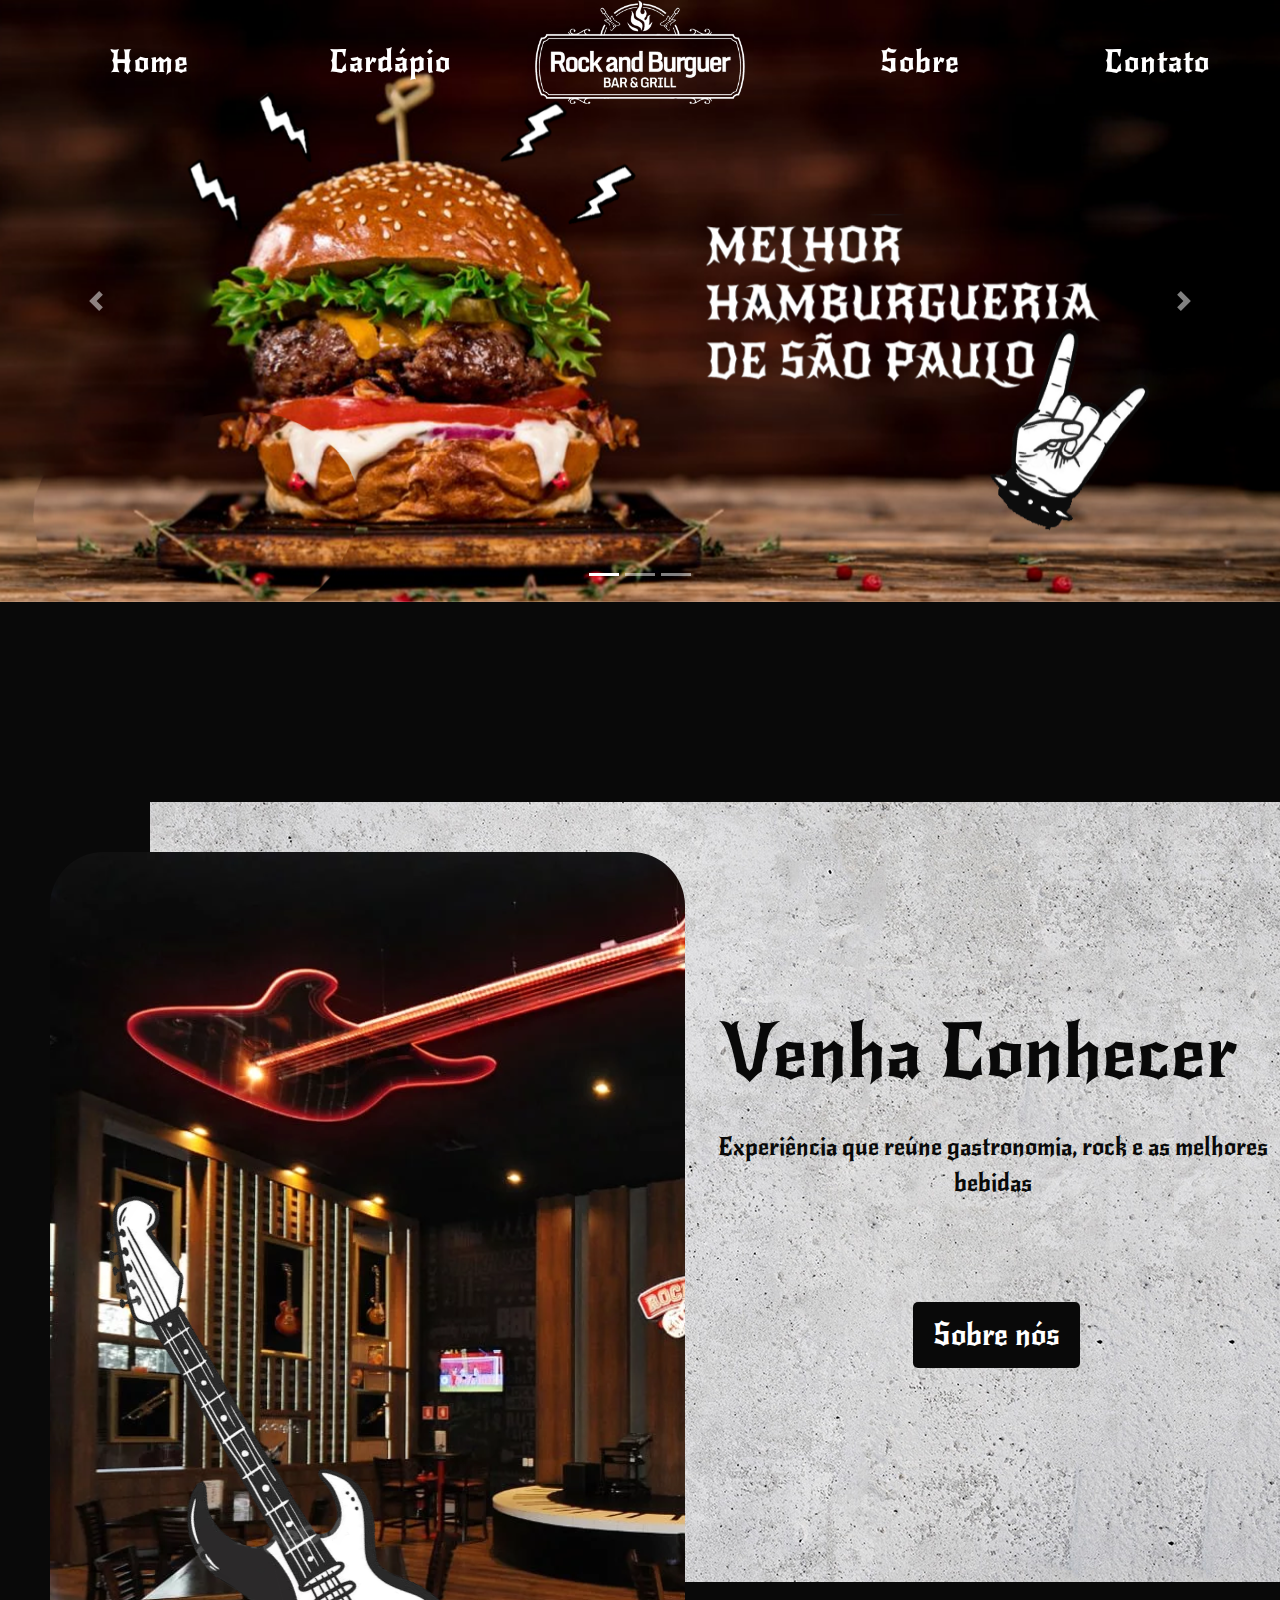
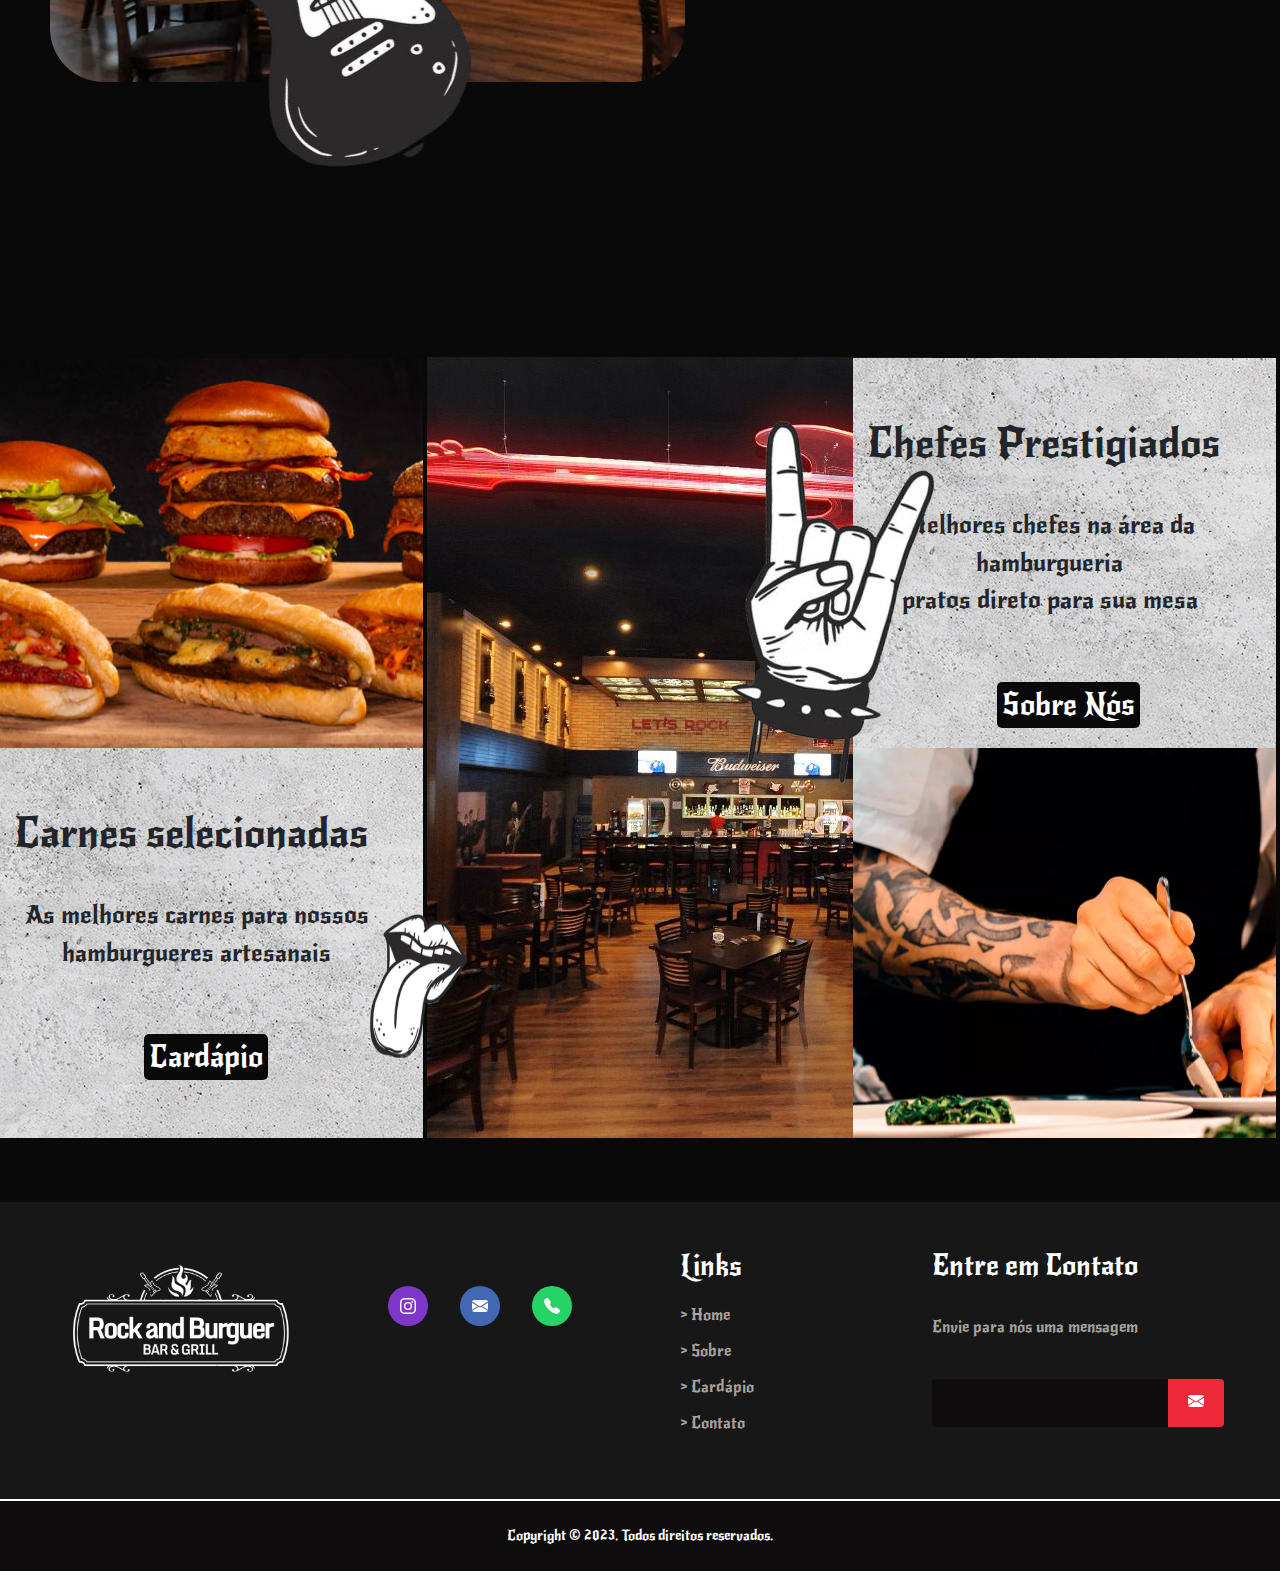
==== commit 68694554: "aeeeeeeeeee" ====
--- a/index.html
+++ b/index.html
@@ -60,13 +60,11 @@
 
 
     <div id="fundo">
-      
-      
         <div id="parte_superior">
             <div id="imagem1">
                 <h1>Venha Conhecer</h1><br>
-                <p>Experiência que reúne gastronomia, rock e as melhores bebidas</p><br><br>
-                <a href="#" id="conhecer">Sobre nós</a>
+                <p>Experiência que reúne gastronomia, rock e as melhores bebidas</p><br><br><br><br>
+                <a href="sobre.html" id="conhecer">Sobre nós</a>
             </div>
             <div class="imagem2"></div><br><br><br><br>
             <div class="imagem3"></div>
@@ -79,7 +77,7 @@
               <div id="caixa_carne">
                   <h1>Carnes selecionadas</h1>
                   <p>As melhores carnes para nossos <br>hamburgueres artesanais</p><br><br>
-                  <a href="#" id="cardapio">Cardápio</a>
+                  <a href="cardapio.html" id="cardapio">Cardápio</a>
               </div>
             </div>
 
@@ -89,10 +87,10 @@
 
             
               <div id="esq">
-                  <div id="caixa_chefe">
+                  <div id="caixa_carne">
                     <h1>Chefes Prestigiados</h1>
-                    <p>Melhores chefes na área da hamburgueria, pratos direto para sua mesa</p><br><br>
-                    <a href="#" id="cardapio">Cardápio</a>
+                    <p>Melhores chefes na área da hamburgueria <br>pratos direto para sua mesa</p><br><br>
+                    <a href="sobre.html" id="cardapio">Sobre Nós</a>
                 </div>
               <div class="imagem5"></div>
       
--- a/styles/principal.css
+++ b/styles/principal.css
@@ -529,9 +529,20 @@
       #centroimg img{
         display: none;
       }
-
-      
-  }
+      #imagem1{
+        display: none;
+      }
+      #esq{
+        display: none;
+      }
+      .imagem8{
+        display: none;
+      }
+
+      #parte_superior{
+        padding-left: 100px;
+      }
+  } 
 }
 
  /*Mobile*/
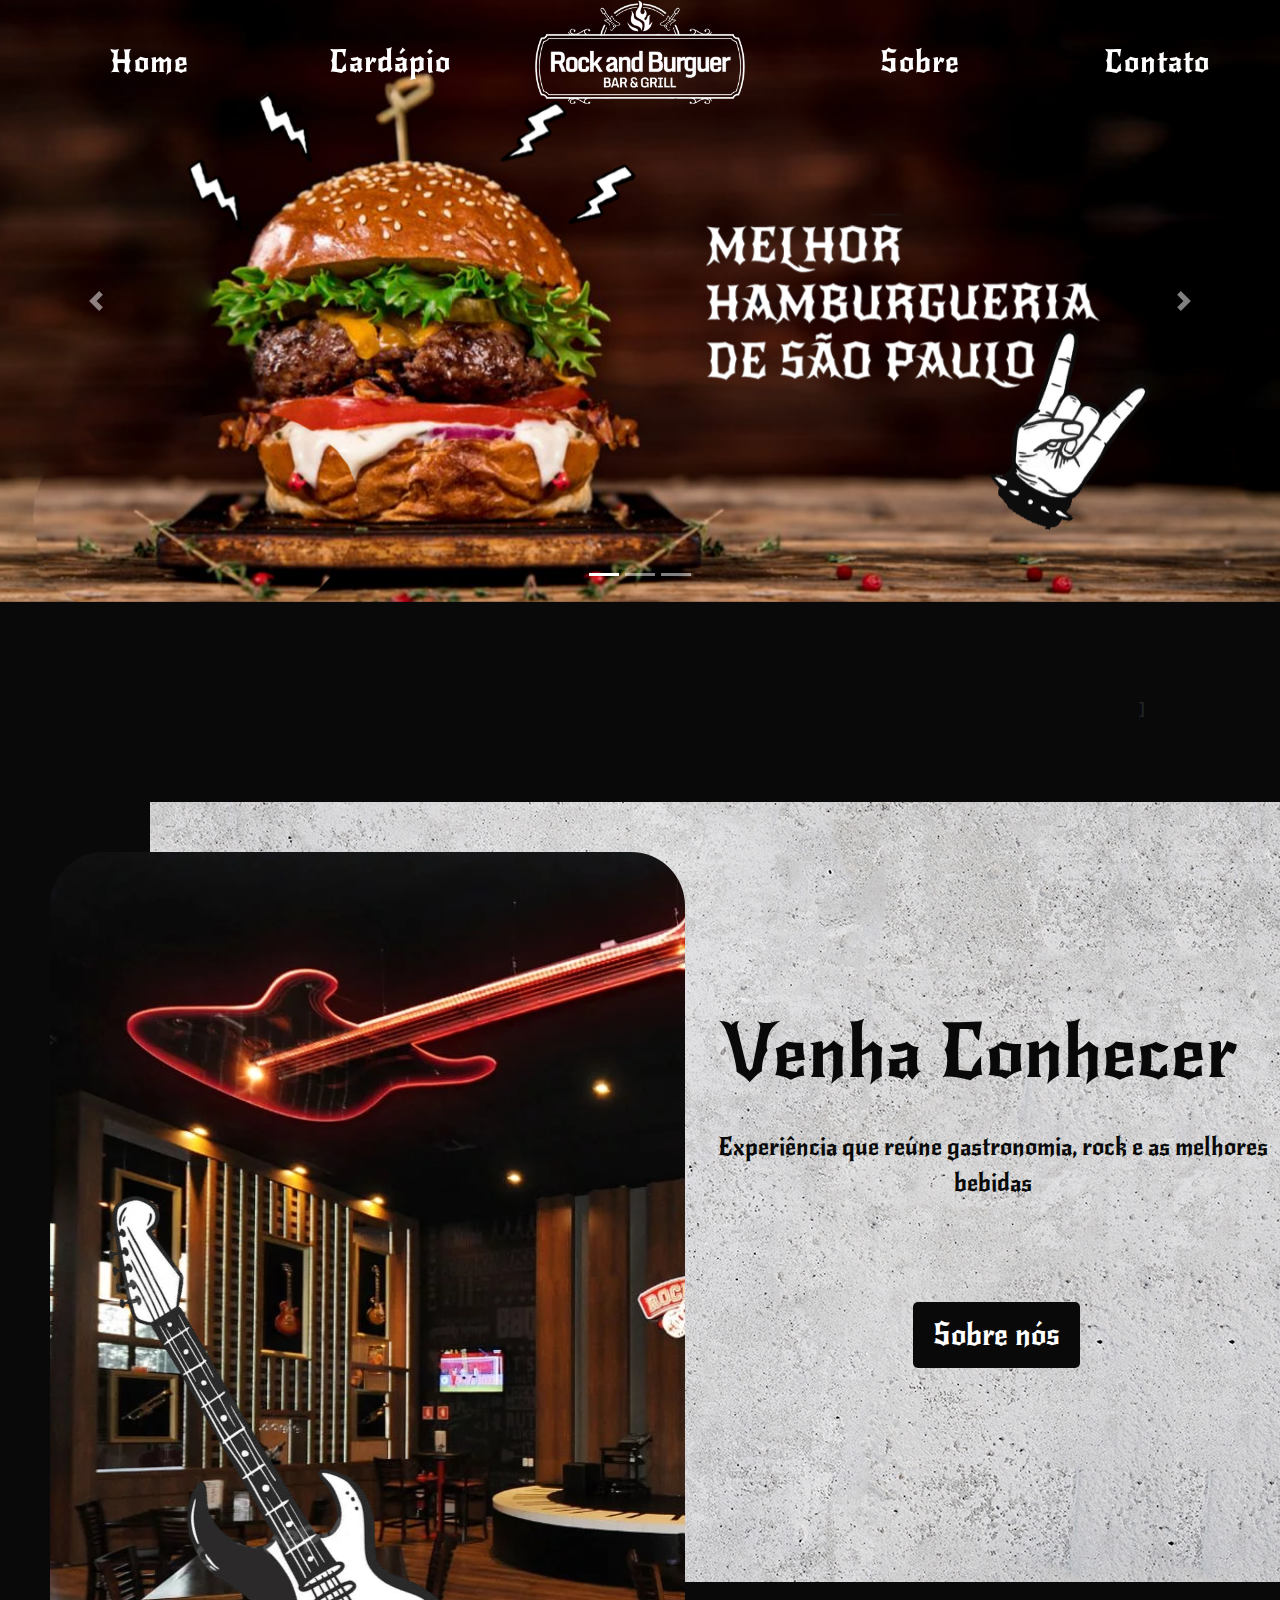
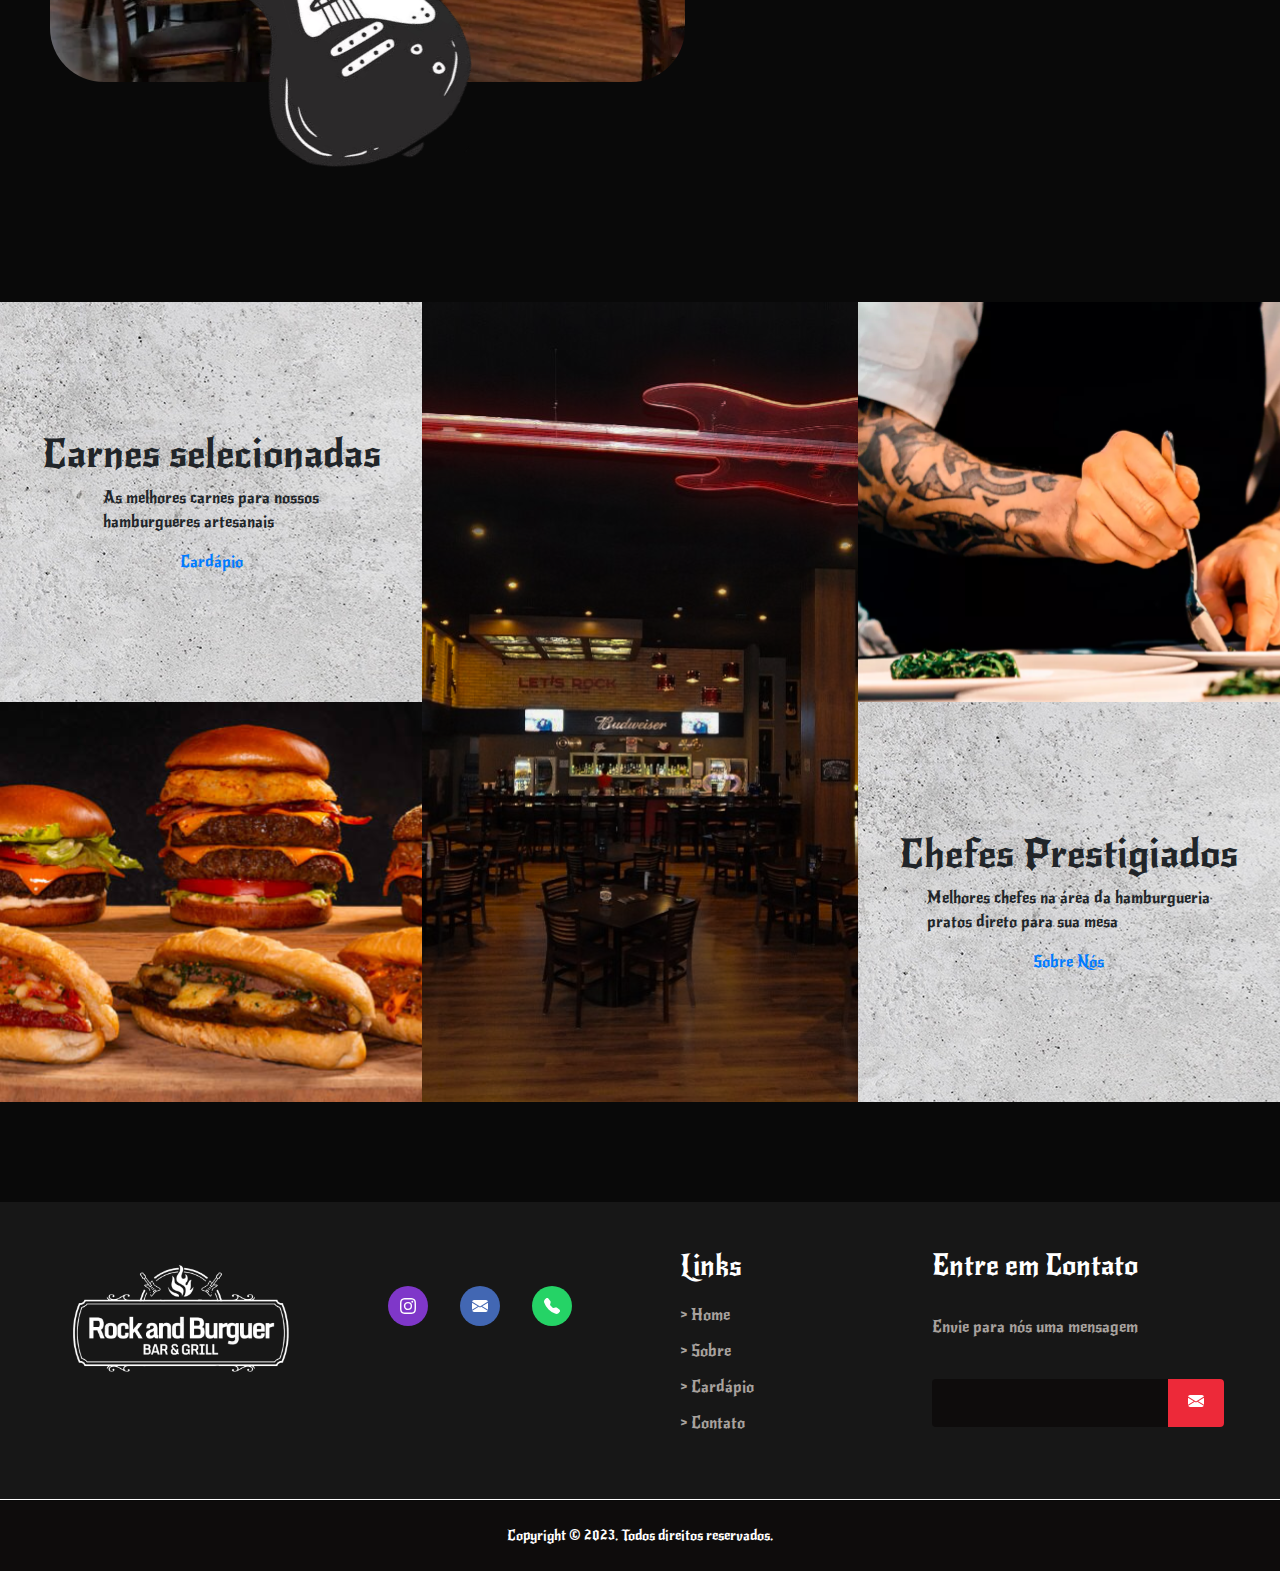
==== commit f12f156a: "arrumando index" ====
--- a/index.html
+++ b/index.html
@@ -59,7 +59,7 @@
     </div>
 
 
-    <div id="fundo">
+    <div id="top">
         <div id="parte_superior">
             <div id="imagem1">
                 <h1>Venha Conhecer</h1><br>
@@ -68,41 +68,42 @@
             </div>
             <div class="imagem2"></div><br><br><br><br>
             <div class="imagem3"></div>
-        </div>   
+        </div>    ]
+      </div>
 
-        <div class="centro">
-          <div id="caixona">
-            <div id="dir">
-              <div class="imagem4"></div>
-              <div id="caixa_carne">
-                  <h1>Carnes selecionadas</h1>
-                  <p>As melhores carnes para nossos <br>hamburgueres artesanais</p><br><br>
-                  <a href="cardapio.html" id="cardapio">Cardápio</a>
-              </div>
-            </div>
+        <!-- <div class="imagem7"></div>
+        <div class="imagem8"></div> -->
 
-            <div id="centroimg">
-              <img src="images/centrorock.jpeg" >
-            </div>
+      <div class="pdois">
+        <div id="dird">
 
-            
-              <div id="esq">
-                  <div id="caixa_carne">
-                    <h1>Chefes Prestigiados</h1>
-                    <p>Melhores chefes na área da hamburgueria <br>pratos direto para sua mesa</p><br><br>
-                    <a href="sobre.html" id="cardapio">Sobre Nós</a>
-                </div>
-              <div class="imagem5"></div>
-      
-            </div>
+          <div id="caixa1">
+            <h1>Carnes selecionadas</h1>
+            <p>As melhores carnes para nossos <br>hamburgueres artesanais</p>
+            <a href="cardapio.html" id="cardapio">Cardápio</a>
+          </div>
+
+          <div id="imagemc"></div>
+
         </div>
 
-          <div class="imagem7"></div>
-          <div class="imagem8"></div>
+        <div id="centrao">
+          <div id="centrod"></div>
+        </div>
+
+        <div id="esqd">
+
+          <div id="imagems"></div>
+
+          <div id="caixa2">
+            <h1>Chefes Prestigiados</h1>
+            <p>Melhores chefes na área da hamburgueria <br>pratos direto para sua mesa</p>
+            <a href="sobre.html" id="cardapio">Sobre Nós</a>
+          </div>
+
+        </div>
 
       </div>
-
-  </div>
 
   
     <footer>
--- a/styles/principal.css
+++ b/styles/principal.css
@@ -6,6 +6,9 @@
   width: 100%;
   height: 100vh;
   font-weight: 400;
+
+  overflow-x: hidden;
+  background-color: #090909;
 }
 
 /*Menu fixo*/
@@ -94,10 +97,48 @@
 
 
 /*CONTEUDO*/
-#fundo{
-  background-color: #090909;
-  width: 100%;
-  height:2200px;
+
+
+.pdois{
+
+  width: 100%;
+  height: 800px;
+
+  background-color: #25d366;
+
+  display: flex;
+  flex-direction: row;
+}
+
+#centrao{
+  width:34%;
+  background-image: url(../images/Rectangle\ 87.svg);
+}
+#imagemc{
+  height: 50%;
+  background-image: url(../images/Rectangle\ 88.svg);
+}
+
+#imagems{
+  height: 50%;
+  background-image: url(../images/Rectangle\ 89.svg);
+}
+#esqd, #dird{
+  width:33%;
+}
+#caixa1,#caixa2{
+  height: 50%;
+  background-image: url(../images/TexturaBranca.png);
+
+  display: flex;
+  flex-direction: column;
+  justify-content: center;
+  align-items: center;
+}
+
+#top{
+  position: relative;
+  height: 1300px;
 }
 #parte_superior{
   position: relative;  
@@ -362,12 +403,14 @@
 
 }
 
+
 /* FOOTER */
 
 footer{
   width: 100%;
   color: #fff;
 
+  margin-top: 100px;
 }
 .footer_contacts img{
   width: 100px;
@@ -563,84 +606,35 @@
   .Caixa{
     height: 40px;
   }
-  
-  #fundo{
-    width: 100%;
-    
+  .links li a{
+    display: none;
+  }
+
+  .menu .logo a img {
+    display: none;
+  } 
+
+  #centroimg img{
+    display: none;
+  }
+  #imagem1{
+    display: none;
+  }
+  #esq{
+    display: none;
+  }
+  .imagem8{
+    display: none;
+  }
+  .imagem7{
+    display: none;
+  }
+  #dir h1{
+    font-size: 30px;
+  }
+    #imagem5{
+      display: none;
     }
-   .header {
-    width: 100%;
-    height: 250px;
-    }
-  
-   .menu .logo a img {
-    width: 130px; 
-   }
-    
-   
-    .imagem5,.imagem4, .imagem2, .imagem7, .imagem8, .imagem3,#caixa_chefe{
-    display: none;
-  }
-
-
-    #imagem1{
-      height: 500px;
-      width: 435px;
-      margin-left: 5px;
-      left: 40px;
-      margin-top: 20px;
-    }
-    #imagem1 h1{
-     padding-left: 10px;
-     text-align: center;
-     }
-
-    #imagem1 p{
-      margin-left: 10px;
-      text-align: center;
-      font-size: 20px;
-      
-     }
-
-     #imagem1 a{
-      margin-left: 135px;
-      
-     }
-    
-     #caixa_carne{
-      width: 435px;
-      height: 350px;
-      clear: left;
-      float: left;
-     }
-
-     #caixa_carne h1{
-      color: #090909;
-      font-size: 40px;
-      text-align: center;
-      padding-left: 20px;
-
-      
-     }
-
-     #caixa_carne p{
-      color: #090909;
-      font-size: 25px;
-      text-align: center;
-      padding-left: 40px;
-     }
-
-     #caixa_carne a{
-      margin-left: 160px;
-     }
-
-    
-    
-     #footer{
-    width: 145%;
-   }
-
-    #centroimg img{
-    display: none;
-    }
-}
+
+
+  }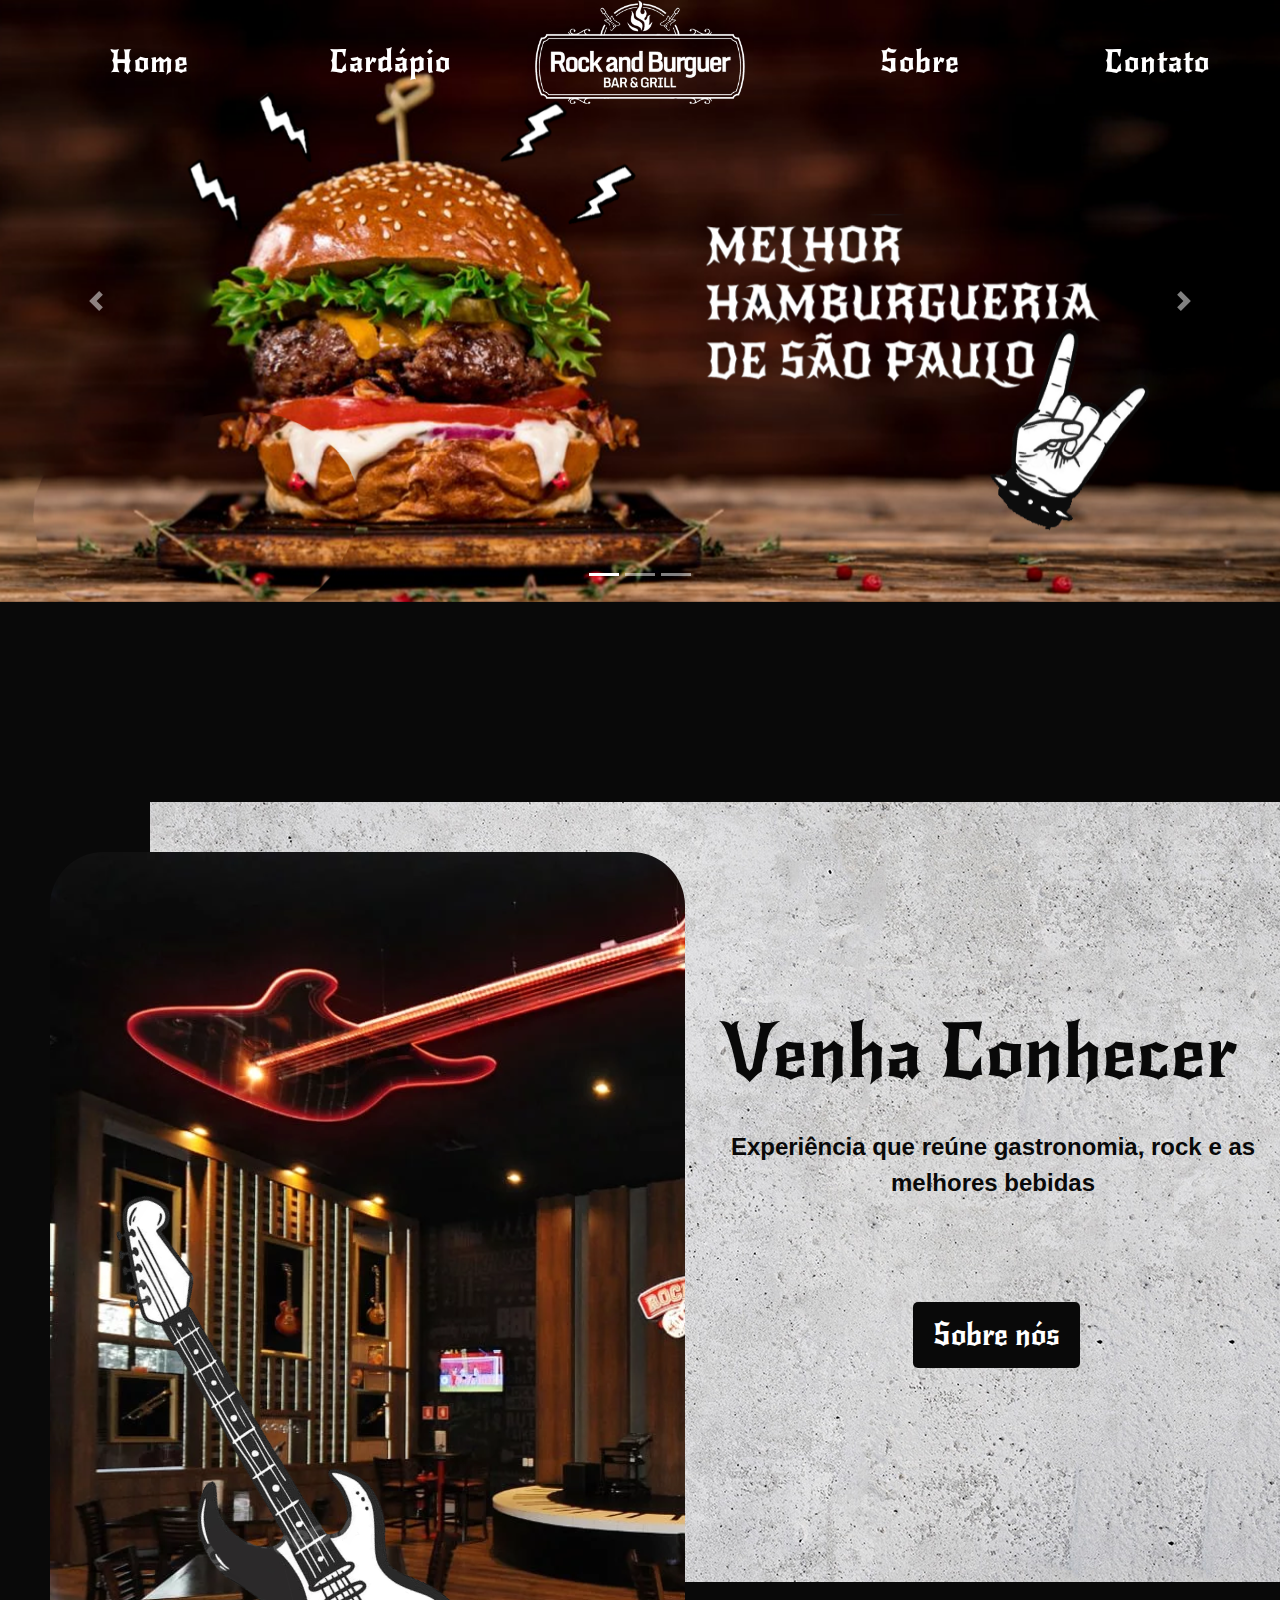
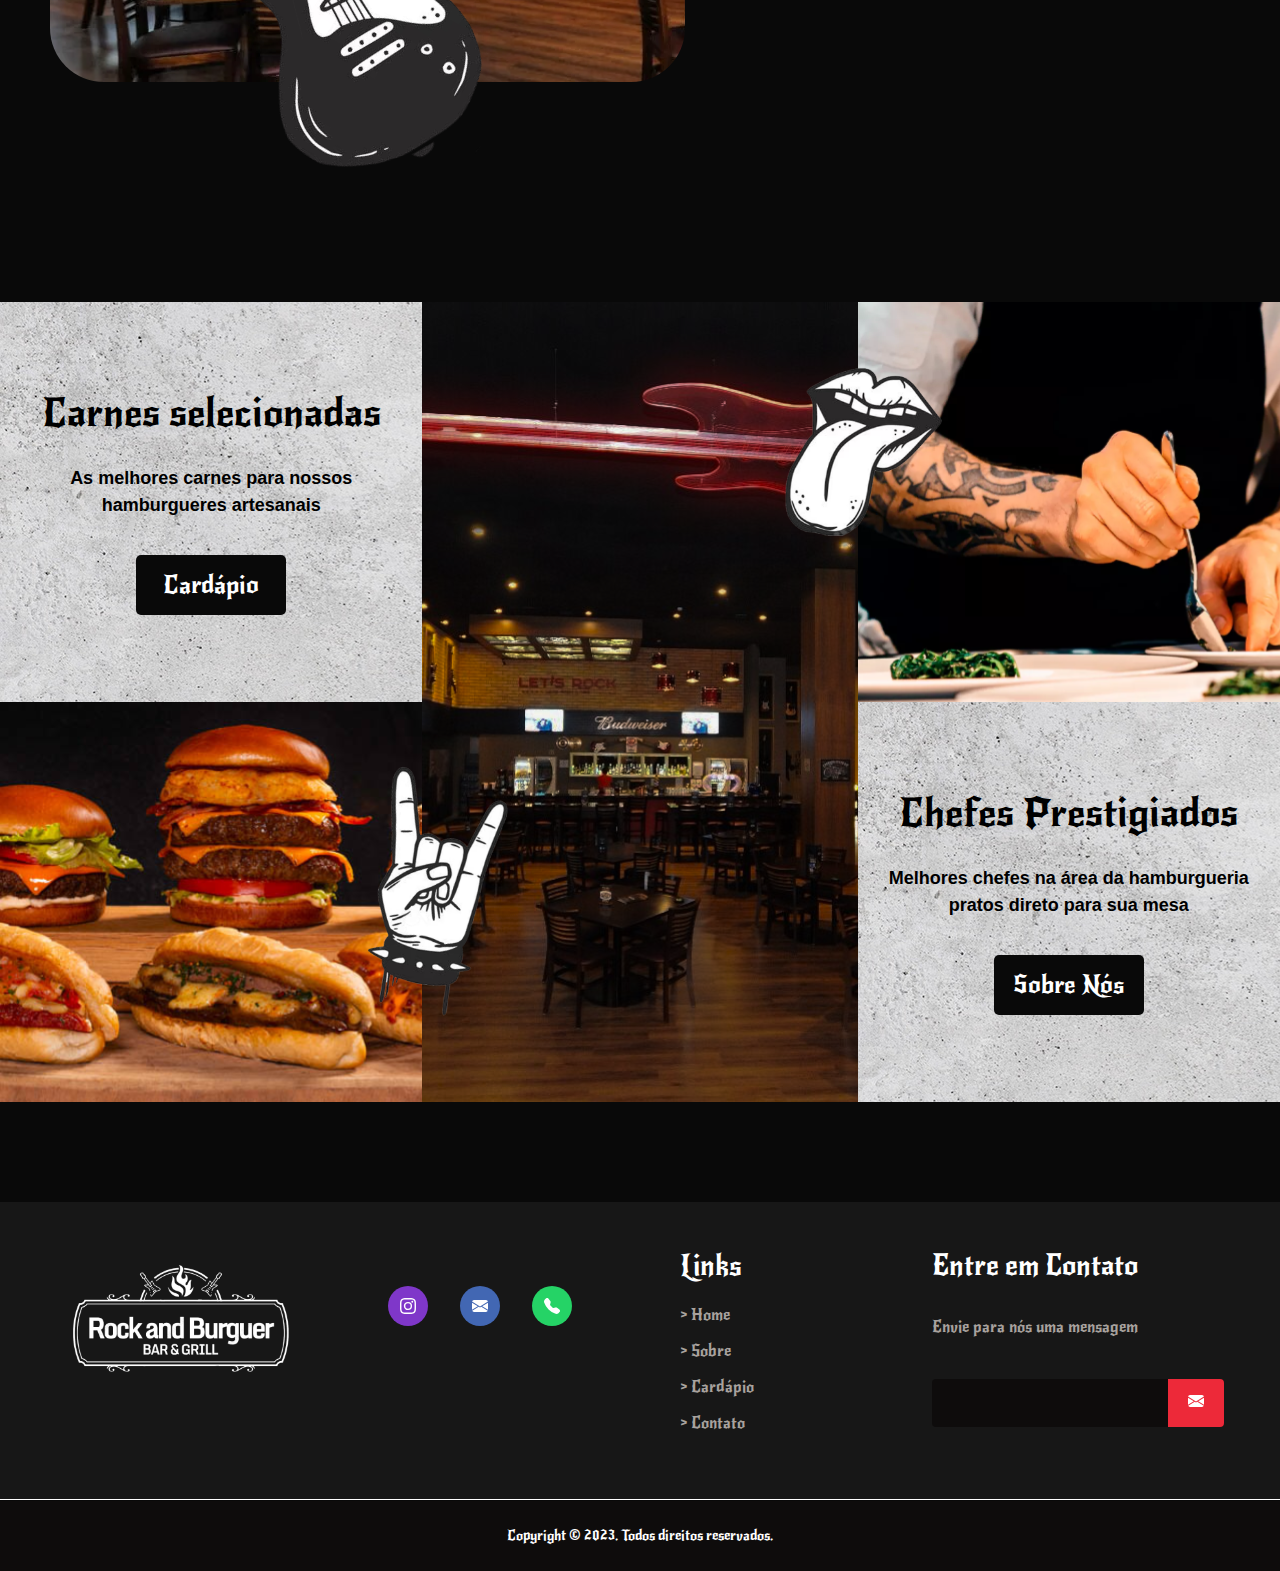
==== commit 9ad30f43: "arrumando font index" ====
--- a/index.html
+++ b/index.html
@@ -59,16 +59,21 @@
     </div>
 
 
-    <div id="top">
+    
+
+      <div id="top">
+
         <div id="parte_superior">
+          
             <div id="imagem1">
                 <h1>Venha Conhecer</h1><br>
                 <p>Experiência que reúne gastronomia, rock e as melhores bebidas</p><br><br><br><br>
                 <a href="sobre.html" id="conhecer">Sobre nós</a>
             </div>
-            <div class="imagem2"></div><br><br><br><br>
+            <div class="imagem2"></div>
             <div class="imagem3"></div>
-        </div>    ]
+        </div>    
+        <img id="guitarra" src="images/guitarra.png">
       </div>
 
         <!-- <div class="imagem7"></div>
@@ -103,6 +108,8 @@
 
         </div>
 
+        <div class="imgs" id="lingua"><img src="images/lingua.png"></div>
+        <div class="imgs" id="mao"><img src="images/mao.png"></div>
       </div>
 
   
--- a/styles/principal.css
+++ b/styles/principal.css
@@ -134,8 +134,37 @@
   flex-direction: column;
   justify-content: center;
   align-items: center;
-}
-
+  text-align: center;
+}
+#caixa1 h1,#caixa2 h1{
+  color: #000000;
+}
+#caixa1 p,#caixa2 p{
+  font-family: arial;
+  font-weight: bold;
+  color: #000000;
+  
+  font-size: 18px;
+  margin-top: 20px;
+}
+#caixa1 a, #caixa2 a{
+  background: #090909;
+  width: 150px;
+  height: 60px;
+  color: #fff;
+  font-size: 25px;
+  border-radius: 5px;
+  text-decoration: none;
+
+  display: flex;
+  justify-content: center;
+  align-items: center;
+  margin-top: 20px;
+}
+#caixa1 a:hover, #caixa2 a:hover{
+  background: #fff;
+  color: #090909;
+}
 #top{
   position: relative;
   height: 1300px;
@@ -184,17 +213,12 @@
   color: #fff;
   font-size: 30px;
   text-decoration: none;
- 
-
 }
 
 #conhecer:hover{ 
   background-color: #fff;
   color:#090909;
   transition: 0s all;
-  
-  
-
 }
 
 .imagem2{
@@ -205,205 +229,30 @@
   top: 250px;
   left: 50px;
   background-repeat:no-repeat;
-
-
-
-}
-.imagem3{
+}
+.imgs{
+  position: absolute; 
+}
+.imgs img{
+  width: 400px;
+}
+#lingua{
+  left: 50%;
+}
+#mao{
+  left: 18%;
+  top: 2310px;
+}
+#guitarra{
   position: absolute;
-  width: 617.353px;
-  height: 620px;
-  background-image: url(../images/guitarra.png);
+  z-index: 19;
+  left: 10px;
   top: 550px;
-  background-repeat:no-repeat;
-  float: left;
- 
-
-  
-}
-
-
-.centro{
-  width: 100%;
-  position: absolute;
-  margin-top: 1200px;
-  
-}
-
-#dir{
-  width: 33.33333333333333%;
-}
-#esq{
-  width: 33.33333333333333%;
-}
-
-.imagem4{
-  position:relative;
-  width: 423px;
-  height: 390px;
-  background-image: url(../images/Rectangle\ 88.svg);
-  background-repeat:no-repeat;
-  clear: left;
-  display: flex;
-
-}
-
-
-#caixa_carne{
-  position: relative;
-  width: 423px;
-  height: 390px;
-  background-image: url(../images/TexturaBranca.png);
-  clear: left;
-
-}
-
-#caixa_carne h1{
-  font-size: 42px;
-  padding-top: 60px;
-  padding-left: 14px;
-
-}
-#cardapio:hover{
-  background-color: #fff;
-  color:#090909;
-  transition: 0s all;
-
-}
-#caixa_carne p{
-  font-size: 25px;
-  text-align: center;
-  padding-top: 30px;
-  padding-right: 30px;
-
-}
-#caixa_carne a {
-  border-radius: 5px;
-  background: #090909;
-  width: 310px;
-  height: 100px;
-  margin-left: 34%;
-  margin-top: 50%;
-  padding: 5px 5px 5px 5px;
-  color: #fff;
-  font-size: 30px;
-  text-decoration: none;
-
-}
-
-#centroimg {
-  width: 33.33333333333333%;
-}
-#caixona{
-
-  height: 900px;
-
-  display: flex;
-  flex-direction: row;
- 
-  flex-wrap: wrap;
-  align-items: center;
-  margin: auto;
-}
-
-
-
-.imagem5{
-
- 
-  background-image: url(../images/Rectangle\ 89.svg);
-  background-repeat:no-repeat;
-
-  position:relative;
-  width: 423px;
-  height: 390px;
-
-  clear: left;
-  display: flex;
-
-}
-
-
-#caixa_chefes{
-  position: relative;
-  width: 460px;
-  height: 390px;
-  background-image: url(../images/TexturaBranca.png);
-  background-repeat:no-repeat;
-  left:886px;
-  bottom:1560px;
-  float: left;
-  clear: left;
- 
-}
-#caixa_chefes h1{
-  font-size: 42px;
-  padding-top: 60px;
-  padding-left: 50px;
-}
-
-#caixa_chefes p {
-  width: 400px;
-  font-size: 25px;
-  text-align: center;
-  padding-top: 30px;
-  padding-left: 47px;
-
-}
-
-#caixa_chefes a {
-  border-radius: 5px;
-  background: #090909;
-  width: 323px;
-  height: 100px;
-  margin-left: 175px;
-  margin-top: 50%;
-  padding: 5px 5px 5px 5px;
-  color: #fff;
-  font-size: 30px;
-  text-decoration: none;
-}
-
-#link:hover{
-  background-color: #fff;
-  color:#090909;
-  transition: 0s all;
-
-}
-.imagem6{
-  position: relative;
-  width: 100px;
-  height: 350px;
-  background-image: url(../images/Rectangle\ 87.svg);
-  background-repeat:no-repeat;
-  bottom: 1170px;
-  left: 886px;
- 
-
-}
-
-.imagem7{
-  position: absolute;
-  width: 570px;
-  height: 400px;
-  background-image: url(../images/lingua\ 1.svg);
-  top: 560px;
-  left: 280px;
-  background-repeat: no-repeat;
-}
-  
-
-.imagem8{
-  position: absolute;
-  width: 500px;
-  height: 447px;
-  background-image: url(../images/mao.png);
-  top: 40px;
-  left: 530px;
-
-}
-
-
+}
+#imagem1 p{
+  font-family: arial;
+  font-weight: bold;
+}
 /* FOOTER */
 
 footer{
@@ -502,7 +351,6 @@
 
 #footer_subscribe p{
   color: #a8a29e;
-
 }
 
 #input_group{
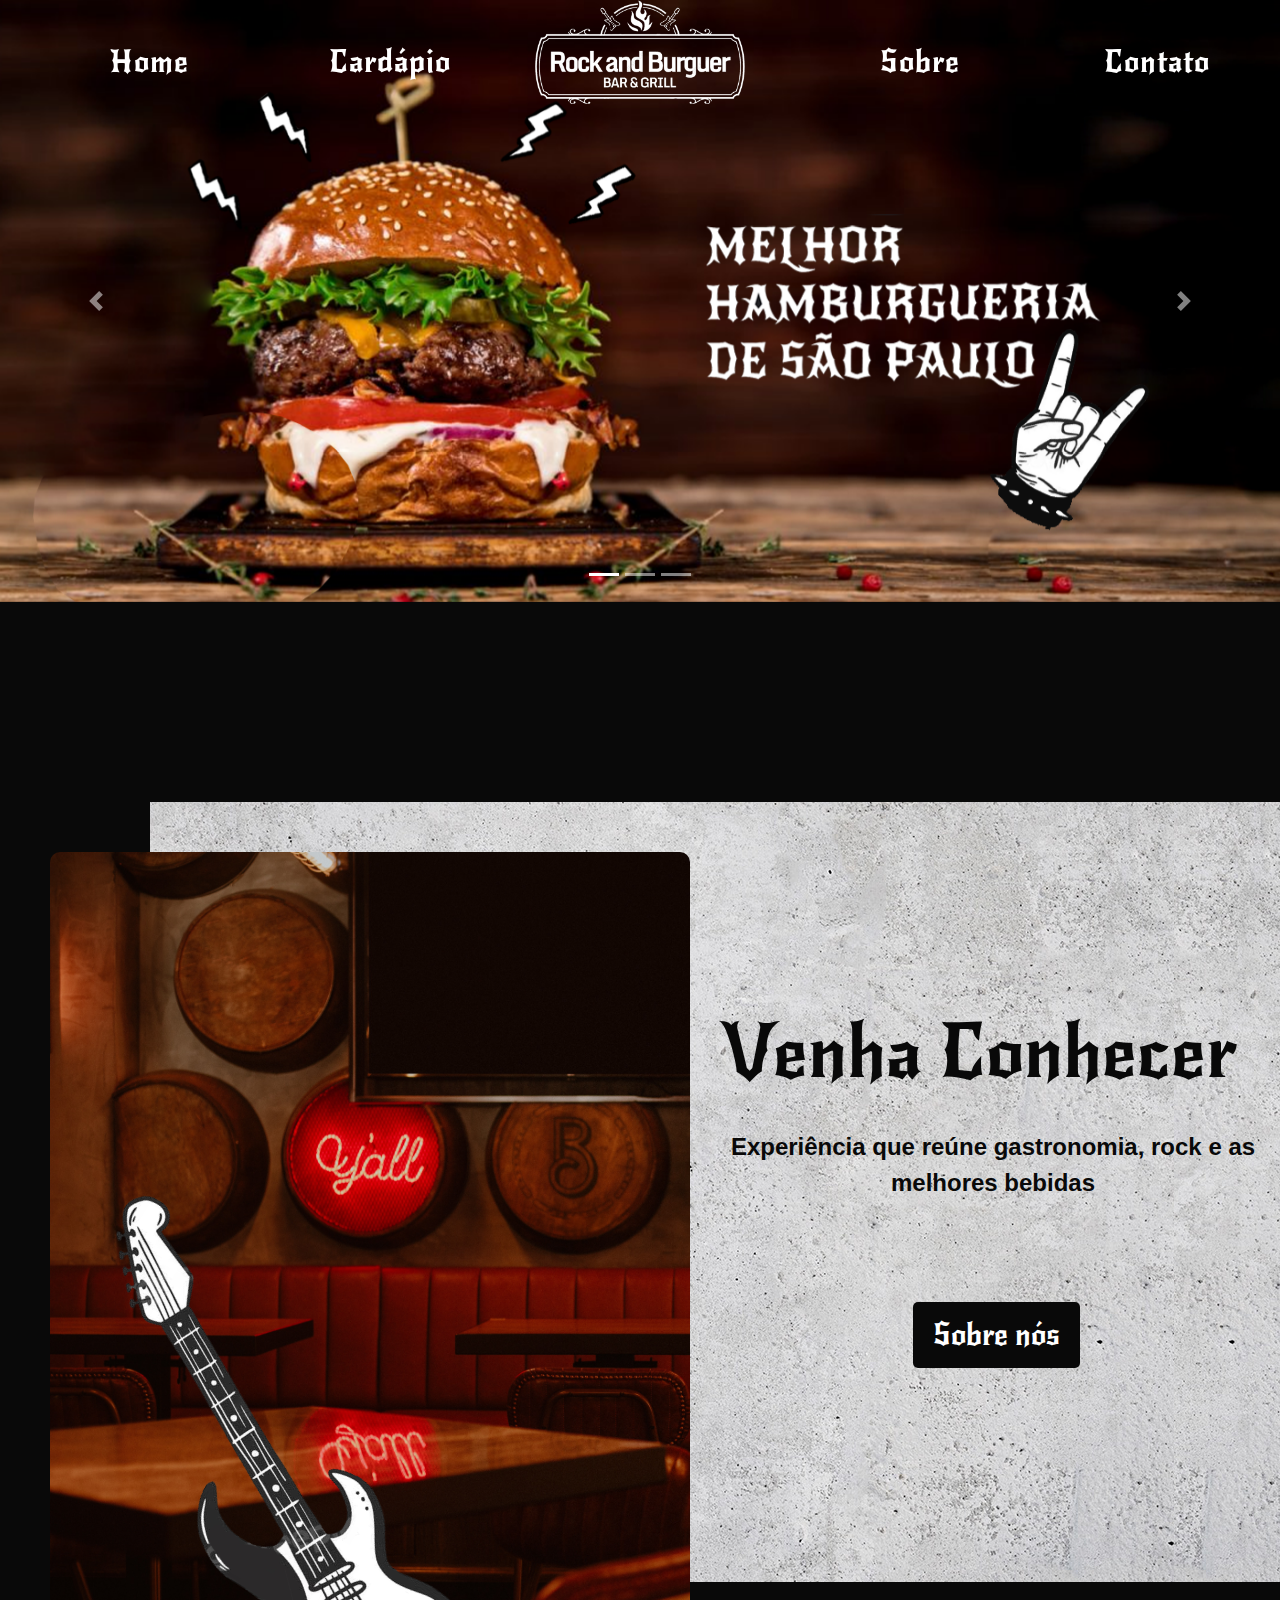
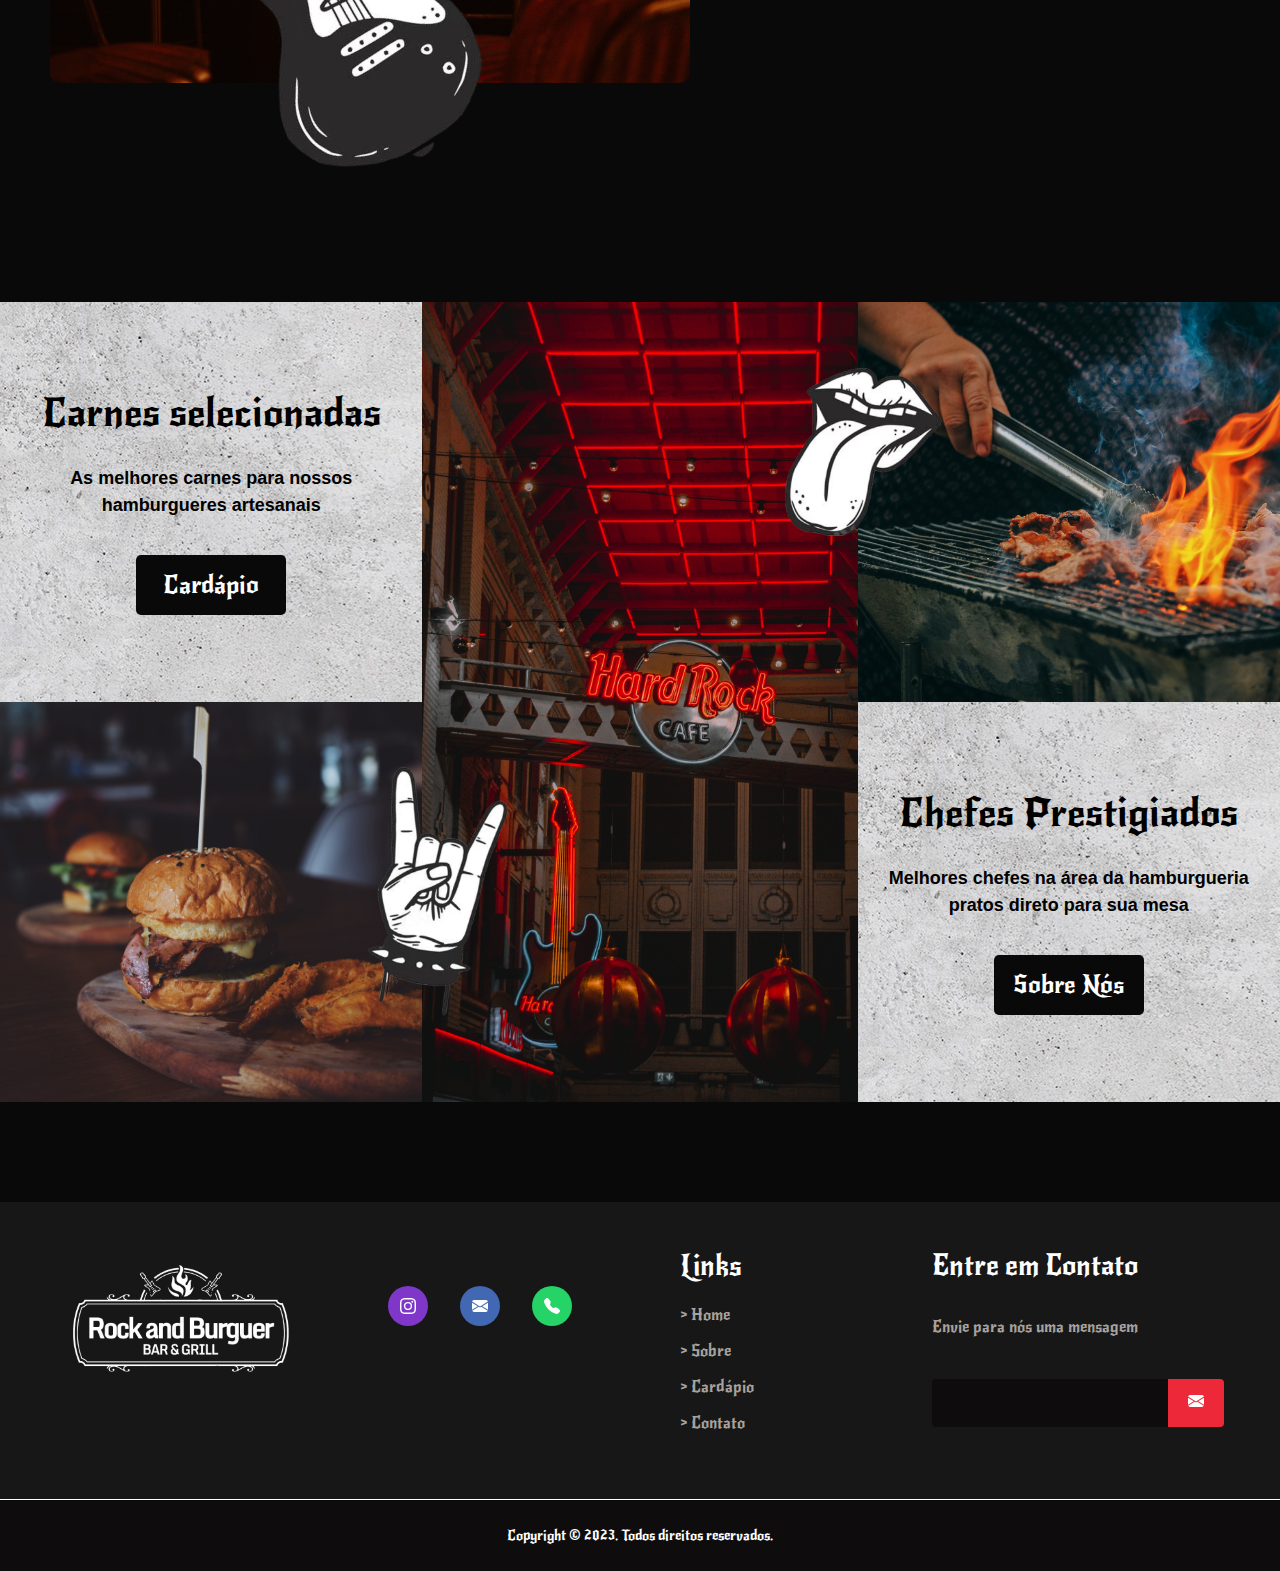
==== commit b1521363: "Rock and Burguer" ====
--- a/index.html
+++ b/index.html
@@ -10,7 +10,7 @@
     <link rel="preconnect" href="https://fonts.gstatic.com/" crossorigin>
     <link href="https://fonts.googleapis.com/css2?family=New+Rocker&display=swap" rel="stylesheet">
     <link rel="shortcut icon" href="images/logoFundo.png" type="image/x-icon" />
-    <title>Rock</title>
+    <title>Rock and Burguer</title>
 
 </head>
 <body>
--- a/styles/principal.css
+++ b/styles/principal.css
@@ -72,10 +72,6 @@
 .header {
   width: 100%;
   height: 500px;
-
-  background: url(../images/ImgSobre.jpg) no-repeat;
-  background-attachment: fixed;
-  background-size: cover;
 }
 .header::before {
   content: "";
@@ -112,16 +108,21 @@
 
 #centrao{
   width:34%;
-  background-image: url(../images/Rectangle\ 87.svg);
+  background-image: url(../images/hard.jpg);
+  background-size: cover;
+
 }
 #imagemc{
   height: 50%;
-  background-image: url(../images/Rectangle\ 88.svg);
+  background-image: url(../images/comida.jpg);
+
+  background-size: cover;
 }
 
 #imagems{
   height: 50%;
-  background-image: url(../images/Rectangle\ 89.svg);
+  background-image: url(../images/carne.jpg);
+  background-size: cover;
 }
 #esqd, #dird{
   width:33%;
@@ -224,7 +225,9 @@
 .imagem2{
   width: 640px;
   height: 831px;
-  background-image: url(../images/WhatsApp-Image-2020-12-21-at-17.51\ 1.svg);
+  background-image: url(../images/hardcofe.jpg);
+  background-size: cover;
+  border-radius: 10px;
   position: absolute;
   top: 250px;
   left: 50px;
